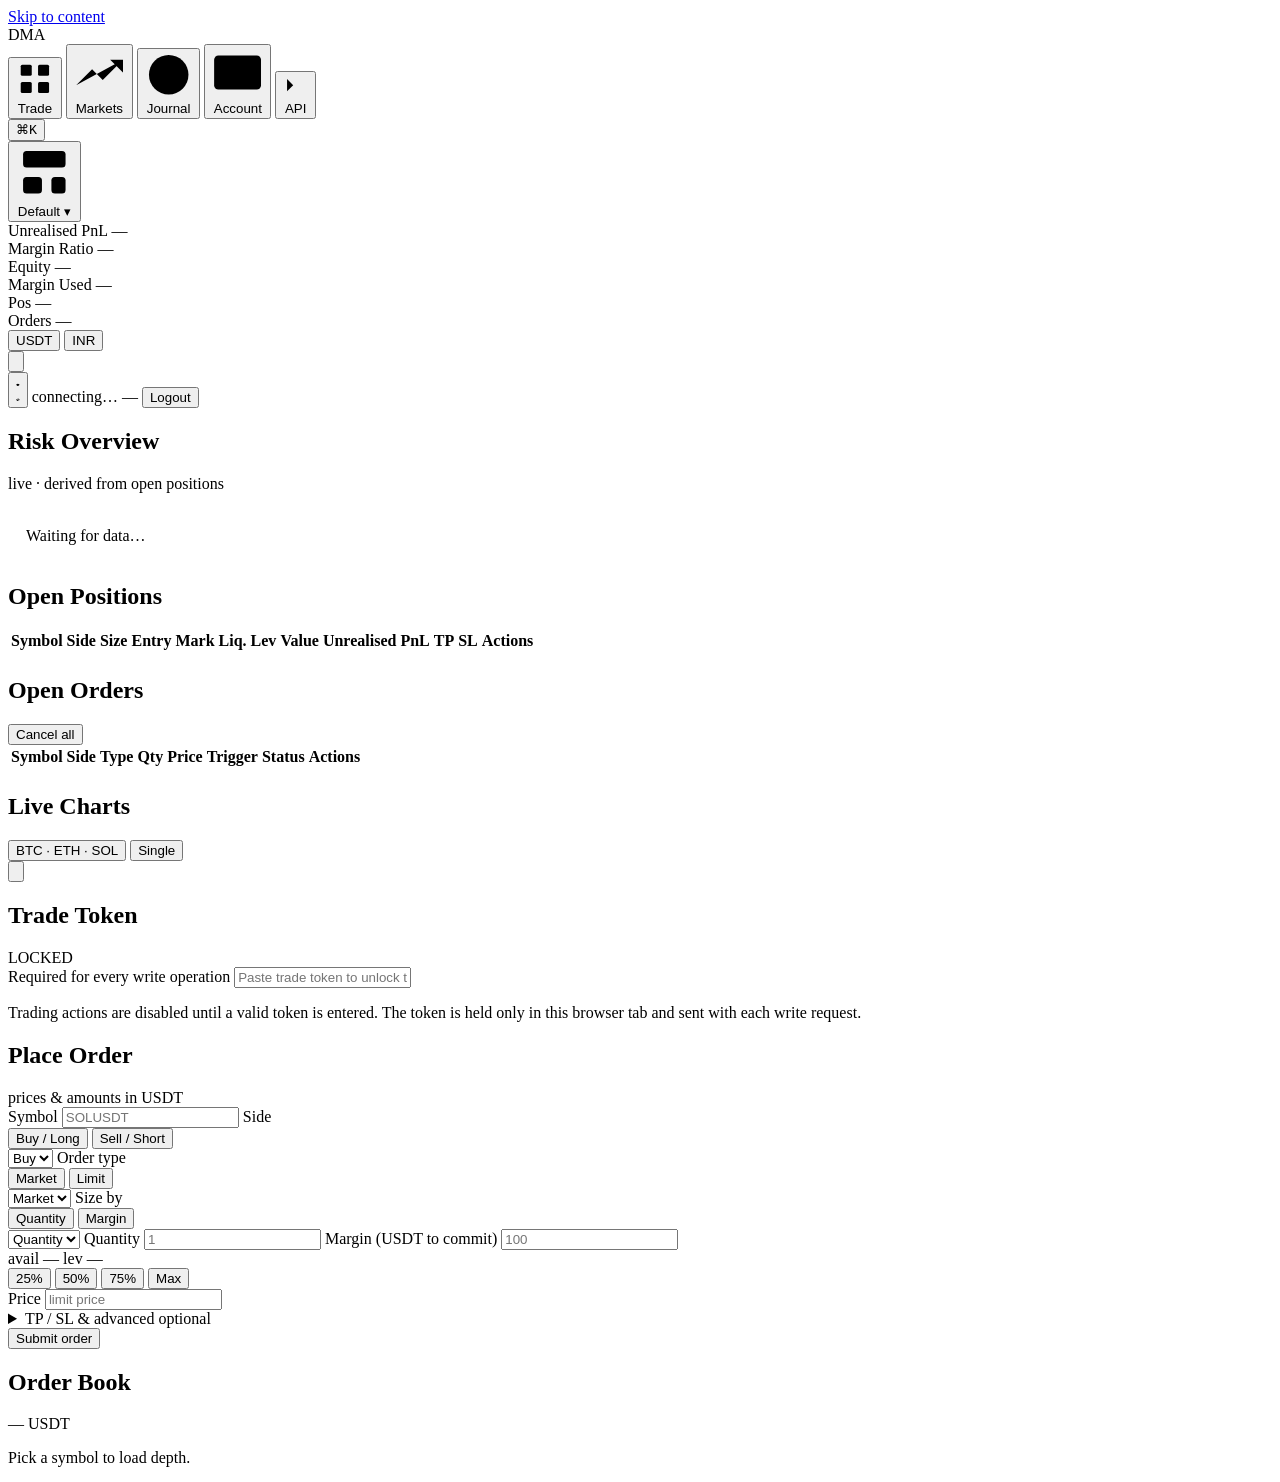
==== app/static/index.html @ 80385f32 "Upgraded UI/UX" ====
<!doctype html>
<html lang="en">
<head>
  <meta charset="utf-8" />
  <meta name="viewport" content="width=device-width, initial-scale=1" />
  <title>DMA Terminal — Dashboard</title>
  <link rel="icon" href="data:image/svg+xml,&lt;svg xmlns='http://www.w3.org/2000/svg' viewBox='0 0 100 100'&gt;&lt;text y='.9em' font-size='90'&gt;📈&lt;/text&gt;&lt;/svg&gt;" />
  <link rel="stylesheet" href="/static/styles.css" />
</head>
<body>
  <a href="#main" class="skip-link">Skip to content</a>

  <div class="shell">
    <!-- ================= LEFT NAV RAIL ================= -->
    <aside class="side" aria-label="Primary">
      <div class="side-brand" title="DMA Terminal">
        <span class="brand-dot"></span>
        <span class="side-brand-name">DMA</span>
      </div>
      <!-- The nav keeps its #tabs / .tab / data-tab contract: all switching,
           roving tabindex and ARIA logic in app.js is unchanged — only the
           presentation moved from a top bar to a vertical rail. -->
      <nav class="tabs" id="tabs" role="tablist" aria-label="Views" aria-orientation="vertical">
        <button class="tab active" data-tab="dashboard" role="tab" id="tab-dashboard" aria-controls="panel-dashboard" aria-selected="true" tabindex="0">
          <svg viewBox="0 0 24 24" aria-hidden="true"><rect x="3" y="3" width="7" height="7" rx="1"/><rect x="14" y="3" width="7" height="7" rx="1"/><rect x="14" y="14" width="7" height="7" rx="1"/><rect x="3" y="14" width="7" height="7" rx="1"/></svg>
          <span>Trade</span>
        </button>
        <button class="tab" data-tab="markets" role="tab" id="tab-markets" aria-controls="panel-markets" aria-selected="false" tabindex="-1">
          <svg viewBox="0 0 24 24" aria-hidden="true"><polyline points="23 6 13.5 15.5 8.5 10.5 1 18"/><polyline points="17 6 23 6 23 12"/></svg>
          <span>Markets</span>
        </button>
        <button class="tab" data-tab="history" role="tab" id="tab-history" aria-controls="panel-history" aria-selected="false" tabindex="-1">
          <svg viewBox="0 0 24 24" aria-hidden="true"><circle cx="12" cy="12" r="10"/><polyline points="12 6 12 12 16 14"/></svg>
          <span>Journal</span>
        </button>
        <button class="tab admin-only" data-tab="account" role="tab" id="tab-account" aria-controls="panel-account" aria-selected="false" tabindex="-1">
          <svg viewBox="0 0 24 24" aria-hidden="true"><rect x="1" y="4" width="22" height="16" rx="2"/><line x1="1" y1="10" x2="23" y2="10"/></svg>
          <span>Account</span>
        </button>
        <button class="tab" data-tab="tools" role="tab" id="tab-tools" aria-controls="panel-tools" aria-selected="false" tabindex="-1">
          <svg viewBox="0 0 24 24" aria-hidden="true"><polyline points="4 17 10 11 4 5"/><line x1="12" y1="19" x2="20" y2="19"/></svg>
          <span>API</span>
        </button>
      </nav>
      <div class="side-spacer"></div>
      <button class="side-kbd" id="cmdk-hint" type="button" title="Command palette (Ctrl/Cmd + K)" aria-label="Open command palette">
        <kbd>⌘K</kbd>
      </button>
    </aside>

    <!-- ================= CONTENT COLUMN ================= -->
    <div class="content">
      <!-- .sticky-top is a JS contract: syncHeaderHeight() measures it to
           position the sticky order rail. -->
      <div class="sticky-top">
        <header class="topbar">
          <!-- Workspace switcher: layouts are display-state only; switching
               never touches trading state or issues a write. -->
          <div class="ws-wrap">
            <button id="ws-btn" class="ws-btn" type="button" aria-haspopup="dialog" aria-expanded="false"
                    title="Workspaces — press W">
              <svg viewBox="0 0 24 24" aria-hidden="true"><rect x="3" y="3" width="18" height="7" rx="1.5"/><rect x="3" y="14" width="8" height="7" rx="1.5"/><rect x="15" y="14" width="6" height="7" rx="1.5"/></svg>
              <span id="ws-current">Default</span>
              <span class="ws-caret" aria-hidden="true">▾</span>
            </button>
            <div id="ws-panel" class="ws-panel" role="dialog" aria-label="Workspaces" hidden>
              <input id="ws-search" type="text" placeholder="Search workspaces…" autocomplete="off"
                     role="combobox" aria-expanded="true" aria-controls="ws-list" />
              <div id="ws-list" class="ws-list" role="listbox" aria-label="Workspaces"></div>
              <div class="ws-foot">
                <button id="ws-new" class="btn-ghost sm" type="button">＋ New</button>
                <button id="ws-dup" class="btn-ghost sm" type="button">Duplicate</button>
                <button id="ws-export" class="btn-ghost sm" type="button">Export</button>
                <button id="ws-import" class="btn-ghost sm" type="button">Import</button>
                <input id="ws-import-file" type="file" accept="application/json,.json" hidden />
              </div>
              <div class="ws-foot">
                <button id="ws-snap-save" class="btn-ghost sm" type="button" title="Keep a restore point before experimenting">Save snapshot</button>
                <button id="ws-snap-restore" class="btn-ghost sm" type="button">Restore</button>
                <button id="ws-reset" class="btn-ghost sm" type="button">Reset layout</button>
              </div>
            </div>
          </div>
          <span id="scope-chip" class="scope-chip" title="Settlement coin for the displayed account"></span>
          <div class="topbar-stats">
            <div class="stat stat-primary">
              <span class="stat-label">Unrealised PnL</span>
              <span class="stat-value priv" id="stat-pnl">—</span>
              <span class="stat-sub priv" id="stat-pnl-pct"></span>
            </div>
            <div class="stat-div" aria-hidden="true"></div>
            <div class="stat stat-primary">
              <span class="stat-label" title="Maintenance margin ÷ margin balance. Higher = closer to liquidation.">Margin Ratio</span>
              <span class="stat-value priv" id="stat-margin-ratio">—</span>
              <span class="meter" id="margin-meter" role="img" aria-label="Margin ratio"><span style="width:0%"></span></span>
            </div>
            <div class="stat-div" aria-hidden="true"></div>
            <div class="stat">
              <span class="stat-label">Equity</span>
              <span class="stat-value priv" id="stat-equity">—</span>
              <span class="stat-sub priv" id="stat-available"></span>
            </div>
            <div class="stat">
              <span class="stat-label">Margin Used</span>
              <span class="stat-value priv" id="stat-margin-used">—</span>
            </div>
            <div class="stat stat-chip">
              <span class="stat-label">Pos</span>
              <span class="stat-value priv" id="stat-positions">—</span>
            </div>
            <div class="stat stat-chip">
              <span class="stat-label">Orders</span>
              <span class="stat-value priv" id="stat-orders">—</span>
            </div>
          </div>
          <div class="topbar-right">
            <div class="ccy-toggle segment" id="ccy-toggle" role="group" aria-label="Display currency">
              <button type="button" data-ccy="USDT" class="seg-neutral active" aria-pressed="true">USDT</button>
              <button type="button" data-ccy="INR" class="seg-neutral" aria-pressed="false">INR</button>
            </div>
            <!-- Privacy toggle: masks account figures behind **** (display-only). -->
            <!-- Notification center: every toast is also kept here for the
                 session, so a missed 4.5s toast is never lost information. -->
            <div class="notif-wrap">
              <button id="notif-btn" class="icon-btn" type="button" aria-label="Notifications" title="Notifications">
                <svg viewBox="0 0 24 24" aria-hidden="true"><path d="M18 8A6 6 0 0 0 6 8c0 7-3 9-3 9h18s-3-2-3-9"/><path d="M13.73 21a2 2 0 0 1-3.46 0"/></svg>
              </button>
              <span id="notif-badge" class="notif-badge" hidden>0</span>
              <div id="notif-panel" class="notif-panel" role="dialog" aria-label="Notifications" hidden>
                <div class="notif-head"><span>Notifications</span><button id="notif-clear" class="btn-ghost sm" type="button">Clear</button></div>
                <div id="notif-list" class="notif-list"></div>
              </div>
            </div>
            <button id="privacy-toggle" class="icon-btn" type="button" aria-pressed="false"
                    title="Hide account figures" aria-label="Hide account figures">
              <svg class="icon-on" viewBox="0 0 24 24" aria-hidden="true"><path d="M1 12s4-7 11-7 11 7 11 7-4 7-11 7-11-7-11-7z"/><circle cx="12" cy="12" r="3"/></svg>
              <svg class="icon-off" viewBox="0 0 24 24" aria-hidden="true"><path d="M17.94 17.94A10.07 10.07 0 0 1 12 20c-7 0-11-8-11-8a18.45 18.45 0 0 1 5.06-5.94M9.9 4.24A9.12 9.12 0 0 1 12 4c7 0 11 8 11 8a18.5 18.5 0 0 1-2.16 3.19m-6.72-1.07a3 3 0 1 1-4.24-4.24"/><line x1="1" y1="1" x2="23" y2="23"/></svg>
            </button>
            <span id="conn-status" class="conn conn-off" role="status" aria-live="polite">connecting…</span>
            <span class="user-badge"><span id="user-name">—</span> <span id="user-role" class="role-pill"></span></span>
            <button id="logout-btn" class="btn-ghost">Logout</button>
          </div>
        </header>
      </div>

      <main id="main" aria-label="Trading terminal" tabindex="-1">
        <!-- ============ DASHBOARD / TRADE ============ -->
        <div class="pane" data-pane="dashboard" id="panel-dashboard" role="tabpanel" aria-labelledby="tab-dashboard">
          <div class="workspace">
            <div class="workspace-main">
              <!-- Risk overview: derived client-side from the same dashboard
                   snapshot the tables render — no extra requests. -->
              <section class="panel" data-wpanel="risk" id="risk-panel">
                <div class="panel-head">
                  <h2>Risk Overview</h2>
                  <span class="muted" id="risk-note">live · derived from open positions</span>
                </div>
                <div id="risk-body" class="risk-body"><p class="muted center" style="padding:18px">Waiting for data…</p></div>
              </section>

              <section class="panel" data-wpanel="positions">
                <div class="panel-head">
                  <h2>Open Positions</h2>
                  <span class="muted" id="positions-updated" role="status" aria-live="polite"></span>
                </div>
                <div class="table-wrap">
                  <table id="positions-table" class="sortable">
                    <thead>
                      <tr>
                        <th data-sortkey="symbol" data-type="str">Symbol</th>
                        <th data-sortkey="side" data-type="str">Side</th>
                        <th data-sortkey="size" data-type="num">Size</th>
                        <th data-sortkey="avgPrice" data-type="num" title="Average entry price · break-even (incl. fees) below">Entry</th>
                        <th data-sortkey="markPrice" data-type="num" title="Current mark price">Mark</th>
                        <th data-sortkey="liqPrice" data-type="num" title="Liquidation price · proximity gauge + % distance from mark below">Liq.</th>
                        <th data-sortkey="leverage" data-type="num">Lev</th>
                        <th data-sortkey="positionValue" data-type="num" title="Position notional value">Value</th>
                        <th data-sortkey="unrealisedPnl" data-type="num" title="Unrealised PnL · ROE % (PnL ÷ initial margin) below">Unrealised PnL</th>
                        <th data-sortkey="takeProfit" data-type="num" title="Take Profit · projected net PnL below">TP</th>
                        <th data-sortkey="stopLoss" data-type="num" title="Stop Loss · projected net PnL below">SL</th>
                        <th class="admin-only">Actions</th>
                      </tr>
                    </thead>
                    <tbody id="positions-body">
                      <tr><td colspan="12"><span class="skel"></span></td></tr>
                    </tbody>
                  </table>
                </div>
              </section>

              <section class="panel" data-wpanel="orders">
                <div class="panel-head">
                  <h2>Open Orders</h2>
                  <button id="cancel-all-btn" class="btn-danger admin-only">Cancel all</button>
                </div>
                <div class="table-wrap">
                  <table id="orders-table" class="sortable">
                    <thead>
                      <tr>
                        <th data-sortkey="symbol" data-type="str">Symbol</th>
                        <th data-sortkey="side" data-type="str">Side</th>
                        <th data-sortkey="orderType" data-type="str">Type</th>
                        <th data-sortkey="qty" data-type="num">Qty</th>
                        <th data-sortkey="price" data-type="num">Price</th>
                        <th data-sortkey="triggerPrice" data-type="num">Trigger</th>
                        <th data-sortkey="orderStatus" data-type="str">Status</th>
                        <th class="admin-only">Actions</th>
                      </tr>
                    </thead>
                    <tbody id="orders-body">
                      <tr><td colspan="8"><span class="skel"></span></td></tr>
                    </tbody>
                  </table>
                </div>
              </section>

              <!-- Live candlestick charts (read-only public market data). -->
              <section class="panel" id="charts-panel" data-wpanel="charts">
                <div class="panel-head">
                  <h2>Live Charts</h2>
                  <div class="chart-controls">
                    <div class="segment chart-seg" id="chart-view" role="group" aria-label="Chart view">
                      <button type="button" class="seg-neutral active" data-view="grid" aria-pressed="true">BTC · ETH · SOL</button>
                      <button type="button" class="seg-neutral" data-view="single" aria-pressed="false">Single</button>
                    </div>
                    <div class="segment chart-seg" id="chart-sym" role="group" aria-label="Chart symbol" hidden></div>
                    <!-- Interval buttons rendered by wireCharts() from CHART_INTERVALS. -->
                    <div class="segment chart-seg" id="chart-iv" role="group" aria-label="Candle interval"></div>
                    <button type="button" id="chart-expand" class="icon-btn" title="Expand charts (Esc to exit)" aria-label="Expand charts" aria-pressed="false">
                      <svg viewBox="0 0 24 24" aria-hidden="true"><polyline points="15 3 21 3 21 9"/><polyline points="9 21 3 21 3 15"/><line x1="21" y1="3" x2="14" y2="10"/><line x1="3" y1="21" x2="10" y2="14"/></svg>
                    </button>
                  </div>
                </div>
                <div id="charts-grid" class="charts-grid"></div>
                <div id="charts-single" class="charts-single" hidden></div>
              </section>

              <!-- Shown only when EVERY main panel is collapsed in the active
                   workspace — the layout is empty, not broken. -->
              <div id="ws-empty" class="ws-empty" hidden>
                <div class="ws-empty-glyph" aria-hidden="true">◫</div>
                <p>All panels are collapsed in this workspace.</p>
                <div class="ws-empty-actions">
                  <button id="ws-empty-reset" class="btn-ghost sm" type="button">Restore defaults</button>
                  <button id="ws-empty-open" class="btn-ghost sm" type="button">Workspaces</button>
                </div>
              </div>
            </div>

            <!-- Docked order rail (admin only). -->
            <aside class="workspace-rail admin-only" aria-label="Order entry">
              <section class="panel token-panel" data-wpanel="token">
                <div class="panel-head">
                  <h2>Trade Token</h2>
                  <span id="token-status" class="token-status locked" role="status" aria-live="polite">LOCKED</span>
                </div>
                <div class="form-grid">
                  <label>Required for every write operation
                    <input id="trade-token" type="password" placeholder="Paste trade token to unlock trading" autocomplete="off" aria-describedby="token-status" />
                  </label>
                  <p class="muted token-help">Trading actions are disabled until a valid token is entered. The token is held only in this browser tab and sent with each write request.</p>
                </div>
              </section>

              <section class="panel ticket-panel">
                <div class="panel-head"><h2>Place Order</h2><span class="muted ticket-unit">prices &amp; amounts in USDT</span></div>
                <form id="order-form" class="form-grid">
                  <label>Symbol
                    <input name="symbol" placeholder="SOLUSDT" required autocomplete="off"
                           title="Press / anywhere to jump here" />
                  </label>
                  <div class="spec-strip" id="order-spec" hidden></div>
                  <label class="ticket-side">Side
                    <div class="segment seg-lg" id="seg-side" role="group" aria-label="Order side">
                      <button type="button" data-val="Buy" class="seg-buy" aria-pressed="true">Buy / Long</button>
                      <button type="button" data-val="Sell" class="seg-sell" aria-pressed="false">Sell / Short</button>
                    </div>
                    <select name="side" class="sr-only" tabindex="-1">
                      <option value="Buy">Buy</option>
                      <option value="Sell">Sell</option>
                    </select>
                  </label>
                  <label>Order type
                    <div class="segment" id="seg-type" role="group" aria-label="Order type">
                      <button type="button" data-val="Market" class="seg-neutral" aria-pressed="true">Market</button>
                      <button type="button" data-val="Limit" class="seg-neutral" aria-pressed="false">Limit</button>
                    </div>
                    <select name="orderType" id="order-type" class="sr-only" tabindex="-1">
                      <option value="Market">Market</option>
                      <option value="Limit">Limit</option>
                    </select>
                  </label>
                  <!-- Sizing: base-coin Quantity or USDT Margin (client-side helper;
                       the payload is ALWAYS the base-coin qty). -->
                  <label>Size by
                    <div class="segment" id="seg-sizemode" role="group" aria-label="Size order by quantity or margin">
                      <button type="button" data-val="qty" class="seg-neutral" aria-pressed="true">Quantity</button>
                      <button type="button" data-val="margin" class="seg-neutral" aria-pressed="false">Margin</button>
                    </div>
                    <select name="sizeMode" id="size-mode" class="sr-only" tabindex="-1">
                      <option value="qty">Quantity</option>
                      <option value="margin">Margin</option>
                    </select>
                  </label>
                  <label class="sizeby-qty">Quantity
                    <input name="qty" placeholder="1" inputmode="decimal" autocomplete="off" />
                  </label>
                  <label class="sizeby-margin">Margin <span class="muted">(USDT to commit)</span>
                    <input name="margin" placeholder="100" inputmode="decimal" autocomplete="off" />
                  </label>
                  <div class="sizing">
                    <div class="sizing-row">
                      <span class="sizing-avail priv" id="sizing-avail">avail —</span>
                      <span class="sizing-lev-display priv" id="sizing-lev-display"
                            title="Your account leverage for this symbol, fetched from the exchange">lev —</span>
                    </div>
                    <div class="sizing-btns" id="sizing-btns" role="group" aria-label="Size as percent of available balance">
                      <button type="button" data-pct="25">25%</button>
                      <button type="button" data-pct="50">50%</button>
                      <button type="button" data-pct="75">75%</button>
                      <button type="button" data-pct="100">Max</button>
                    </div>
                  </div>
                  <div class="notional-hint" id="order-notional" role="status" aria-live="polite"></div>
                  <label class="limit-only">Price
                    <input name="price" placeholder="limit price" inputmode="decimal" autocomplete="off" />
                  </label>
                  <!-- Advanced options behind a disclosure; the inputs stay ordinary
                       members of #order-form (all handlers/payloads unchanged). -->
                  <details class="ticket-adv">
                    <summary>TP / SL &amp; advanced <span class="muted">optional</span></summary>
                    <div class="adv-body">
                      <label class="limit-only">Time in force
                        <select name="timeInForce">
                          <option value="GTC">GTC — good till cancelled</option>
                          <option value="PostOnly">Post-Only — maker only, never takes</option>
                          <option value="IOC">IOC — immediate or cancel</option>
                          <option value="FOK">FOK — fill or kill</option>
                        </select>
                      </label>
                      <label>Take Profit <span class="muted">(optional)</span>
                        <input name="takeProfit" placeholder="TP trigger price" inputmode="decimal" autocomplete="off" />
                      </label>
                      <label>Stop Loss <span class="muted">(optional)</span>
                        <input name="stopLoss" placeholder="SL trigger price" inputmode="decimal" autocomplete="off" />
                      </label>
                      <label class="checkbox">
                        <input type="checkbox" name="reduceOnly" /> Reduce only
                      </label>
                    </div>
                  </details>
                  <div id="order-pnl-preview" class="pnl-preview"></div>
                  <button type="submit" class="btn-primary btn-submit">Submit order</button>
                </form>
                <div id="order-result" class="result-msg" role="status" aria-live="polite"></div>
              </section>

              <section class="panel book-panel" data-wpanel="book">
                <div class="panel-head">
                  <h2>Order Book</h2>
                  <span class="panel-head-meta">
                    <span class="muted" id="book-symbol">—</span>
                    <span class="muted book-unit" id="book-unit">USDT</span>
                  </span>
                </div>
                <div id="book-widget" class="book-widget"><p class="muted book-empty">Pick a symbol to load depth.</p></div>
              </section>
            </aside>
          </div>
        </div>

        <!-- ============ MARKETS ============ -->
        <div class="pane" data-pane="markets" id="panel-markets" role="tabpanel" aria-labelledby="tab-markets" hidden>
          <section class="panel">
            <div class="panel-head">
              <h2>Markets</h2>
              <div class="panel-head-actions">
                <input id="markets-filter" placeholder="Filter symbol…" aria-label="Filter markets by symbol" />
                <button id="markets-refresh" class="btn-ghost sm">Refresh</button>
              </div>
            </div>
            <div id="markets-body" class="explorer-result"><p class="loading-msg muted">Loading markets…</p></div>
          </section>
        </div>

        <!-- ============ HISTORY / JOURNAL ============ -->
        <div class="pane" data-pane="history" id="panel-history" role="tabpanel" aria-labelledby="tab-history" hidden>
          <section class="panel">
            <div class="panel-head">
              <h2>Trading Journal — Closed PnL</h2>
              <div class="panel-head-actions">
                <select id="history-range" aria-label="History time range">
                  <option value="1">Last day</option>
                  <option value="7">Last week</option>
                  <option value="30" selected>Last month</option>
                  <option value="all">Overall</option>
                  <option value="custom">Custom…</option>
                </select>
                <input type="date" id="history-from" aria-label="From date" hidden />
                <input type="date" id="history-to" aria-label="To date" hidden />
                <input id="history-filter" placeholder="Filter symbol…" aria-label="Filter history by symbol" />
                <button id="history-refresh" class="btn-ghost sm">Refresh</button>
              </div>
            </div>
            <div id="history-summary" class="explorer-summary" hidden></div>
            <div id="history-analytics" class="analytics" hidden></div>
            <div id="history-closed" class="explorer-result"><p class="muted" style="padding:14px">Open this tab to load history…</p></div>
          </section>
          <section class="panel">
            <div class="panel-head"><h2>Recent Trades</h2></div>
            <div id="history-exec" class="explorer-result"><p class="muted" style="padding:14px">—</p></div>
          </section>
        </div>

        <!-- ============ ACCOUNT (admin) ============ -->
        <div class="pane admin-only" data-pane="account" id="panel-account" role="tabpanel" aria-labelledby="tab-account" hidden>
          <section class="panel">
            <div class="panel-head">
              <h2>Account &amp; Risk</h2>
              <button id="account-refresh" class="btn-ghost sm">Refresh</button>
            </div>
            <div id="account-overview" class="explorer-result"><p class="muted" style="padding:14px">Open this tab to load account details…</p></div>
          </section>

          <div class="trade-grid">
            <section class="panel">
              <div class="panel-head"><h2>Set Leverage</h2></div>
              <form id="leverage-form" class="form-grid">
                <label>Symbol
                  <input name="symbol" placeholder="SOLUSDT" required autocomplete="off" />
                </label>
                <label>Buy leverage
                  <input name="buyLeverage" placeholder="10" required inputmode="decimal" autocomplete="off" />
                </label>
                <label>Sell leverage
                  <input name="sellLeverage" placeholder="10" required inputmode="decimal" autocomplete="off" />
                </label>
                <button type="submit" class="btn-primary">Apply leverage</button>
              </form>
              <div id="leverage-result" class="result-msg" role="status" aria-live="polite"></div>
            </section>

            <section class="panel">
              <div class="panel-head"><h2>Set Margin Mode</h2></div>
              <form id="margin-form" class="form-grid">
                <label>Margin mode
                  <select name="setMarginMode">
                    <option value="REGULAR_MARGIN">REGULAR_MARGIN</option>
                    <option value="ISOLATED_MARGIN">ISOLATED_MARGIN</option>
                    <option value="PORTFOLIO_MARGIN">PORTFOLIO_MARGIN</option>
                  </select>
                </label>
                <button type="submit" class="btn-primary">Apply margin mode</button>
              </form>
              <div id="margin-result" class="result-msg" role="status" aria-live="polite"></div>
            </section>

            <section class="panel">
              <div class="panel-head"><h2>Transfer Funds</h2></div>
              <form id="transfer-form" class="form-grid">
                <label>Direction
                  <select name="direction">
                    <option value="OUT">OUT (to spot/wallet)</option>
                    <option value="IN">IN (to futures)</option>
                  </select>
                </label>
                <label>Amount
                  <input name="amount" type="number" step="any" inputmode="decimal" placeholder="40000" required />
                </label>
                <label>Quote asset
                  <select name="quote_asset">
                    <option value="INR">INR</option>
                    <option value="USDT">USDT</option>
                  </select>
                </label>
                <button type="submit" class="btn-danger">Transfer funds</button>
              </form>
              <div id="transfer-result" class="result-msg" role="status" aria-live="polite"></div>
            </section>
          </div>
        </div>

        <!-- ============ API (read-only Explorer) ============ -->
        <div class="pane" data-pane="tools" id="panel-tools" role="tabpanel" aria-labelledby="tab-tools" hidden>
          <section class="panel explorer-panel">
            <div class="panel-head">
              <h2>API Explorer</h2>
              <span class="muted">read-only queries · developer tooling</span>
            </div>
            <div class="explorer-controls">
              <input id="explorer-symbol" placeholder="Symbol (e.g. SOLUSDT) — used where applicable" aria-label="Explorer symbol" />
              <div id="explorer-buttons" class="explorer-buttons"></div>
            </div>
            <div id="explorer-result" class="explorer-result"><p class="muted" style="padding:14px">Pick a query above…</p></div>
          </section>
        </div>
      </main>
    </div>
  </div>

  <div class="toasts-wrap">
    <div id="toasts-alert" class="toasts" role="alert" aria-live="assertive"></div>
    <div id="toasts" class="toasts" role="status" aria-live="polite"></div>
  </div>

  <!-- Typed-confirm modal for write operations -->
  <div id="confirm-overlay" class="modal-overlay" hidden>
    <div class="modal" role="dialog" aria-modal="true" aria-labelledby="confirm-title">
      <h3 id="confirm-title">Confirm action</h3>
      <div id="confirm-message" class="confirm-message"></div>
      <div id="confirm-choices" class="confirm-choices" hidden></div>
      <p class="muted">Type <strong>confirm</strong> below to proceed:</p>
      <input id="confirm-input" type="text" autocomplete="off" placeholder="confirm" />
      <div class="modal-actions">
        <button id="confirm-cancel" class="btn-ghost" type="button">Cancel</button>
        <button id="confirm-proceed" class="btn-danger" type="button" disabled>Proceed</button>
      </div>
    </div>
  </div>

  <!-- TP/SL modal for an existing position -->
  <div id="tpsl-overlay" class="modal-overlay" hidden>
    <div class="modal" role="dialog" aria-modal="true" aria-labelledby="tpsl-title">
      <h3 id="tpsl-title">Set TP / SL</h3>
      <p id="tpsl-context" class="muted"></p>
      <!-- One-click presets (BE / ±%): they only PRE-FILL the inputs below —
           nothing is sent until Apply + trade token, exactly as before. -->
      <div id="tpsl-presets" class="tpsl-presets"></div>
      <label>Take Profit price
        <input id="tpsl-tp" type="text" inputmode="decimal" autocomplete="off"
               placeholder="blank = leave unchanged · 0 = cancel" />
      </label>
      <label>Stop Loss price
        <input id="tpsl-sl" type="text" inputmode="decimal" autocomplete="off"
               placeholder="blank = leave unchanged · 0 = cancel" />
      </label>
      <label>Trigger by
        <select id="tpsl-trigger">
          <option value="LastPrice">LastPrice</option>
          <option value="MarkPrice">MarkPrice</option>
          <option value="IndexPrice">IndexPrice</option>
        </select>
      </label>
      <div id="tpsl-preview" class="pnl-preview"></div>
      <div id="tpsl-result" class="result-msg" role="status" aria-live="polite"></div>
      <div class="modal-actions">
        <button id="tpsl-cancel" class="btn-ghost" type="button">Cancel</button>
        <button id="tpsl-apply" class="btn-primary" type="button">Apply TP/SL</button>
      </div>
    </div>
  </div>

  <!-- Keyboard shortcuts reference -->
  <div id="keys-overlay" class="modal-overlay" hidden>
    <div class="modal keys-modal" role="dialog" aria-modal="true" aria-labelledby="keys-title">
      <h3 id="keys-title">Keyboard shortcuts</h3>
      <div class="keys-grid">
        <kbd>/</kbd><span>Focus the order ticket</span>
        <kbd>B</kbd><span>Ticket → Buy / Long side</span>
        <kbd>S</kbd><span>Ticket → Sell / Short side</span>
        <kbd>⌘K</kbd><span>Command palette</span>
        <kbd>W</kbd><span>Workspace switcher (digits 1–9 select inside)</span>
        <kbd>↑ ↓</kbd><span>Navigate rows, tabs &amp; panels</span>
        <kbd>Enter</kbd><span>Expand row · activate</span>
        <kbd>Esc</kbd><span>Close dialogs · exit fullscreen</span>
        <kbd>?</kbd><span>This reference</span>
      </div>
      <p class="muted keys-note">No shortcut ever places, modifies or cancels an order.</p>
      <div class="modal-actions"><button id="keys-close" class="btn-ghost" type="button">Close</button></div>
    </div>
  </div>

  <!-- Command palette (navigation/display actions ONLY — never a write) -->
  <div id="cmdk-overlay" class="modal-overlay cmdk-overlay" hidden>
    <div class="cmdk" role="dialog" aria-modal="true" aria-label="Command palette">
      <input id="cmdk-input" type="text" placeholder="Type a command… (Esc to close)"
             autocomplete="off" role="combobox" aria-expanded="true" aria-controls="cmdk-list" />
      <div id="cmdk-list" class="cmdk-list" role="listbox" aria-label="Commands"></div>
    </div>
  </div>

  <script src="/static/app.js"></script>
</body>
</html>
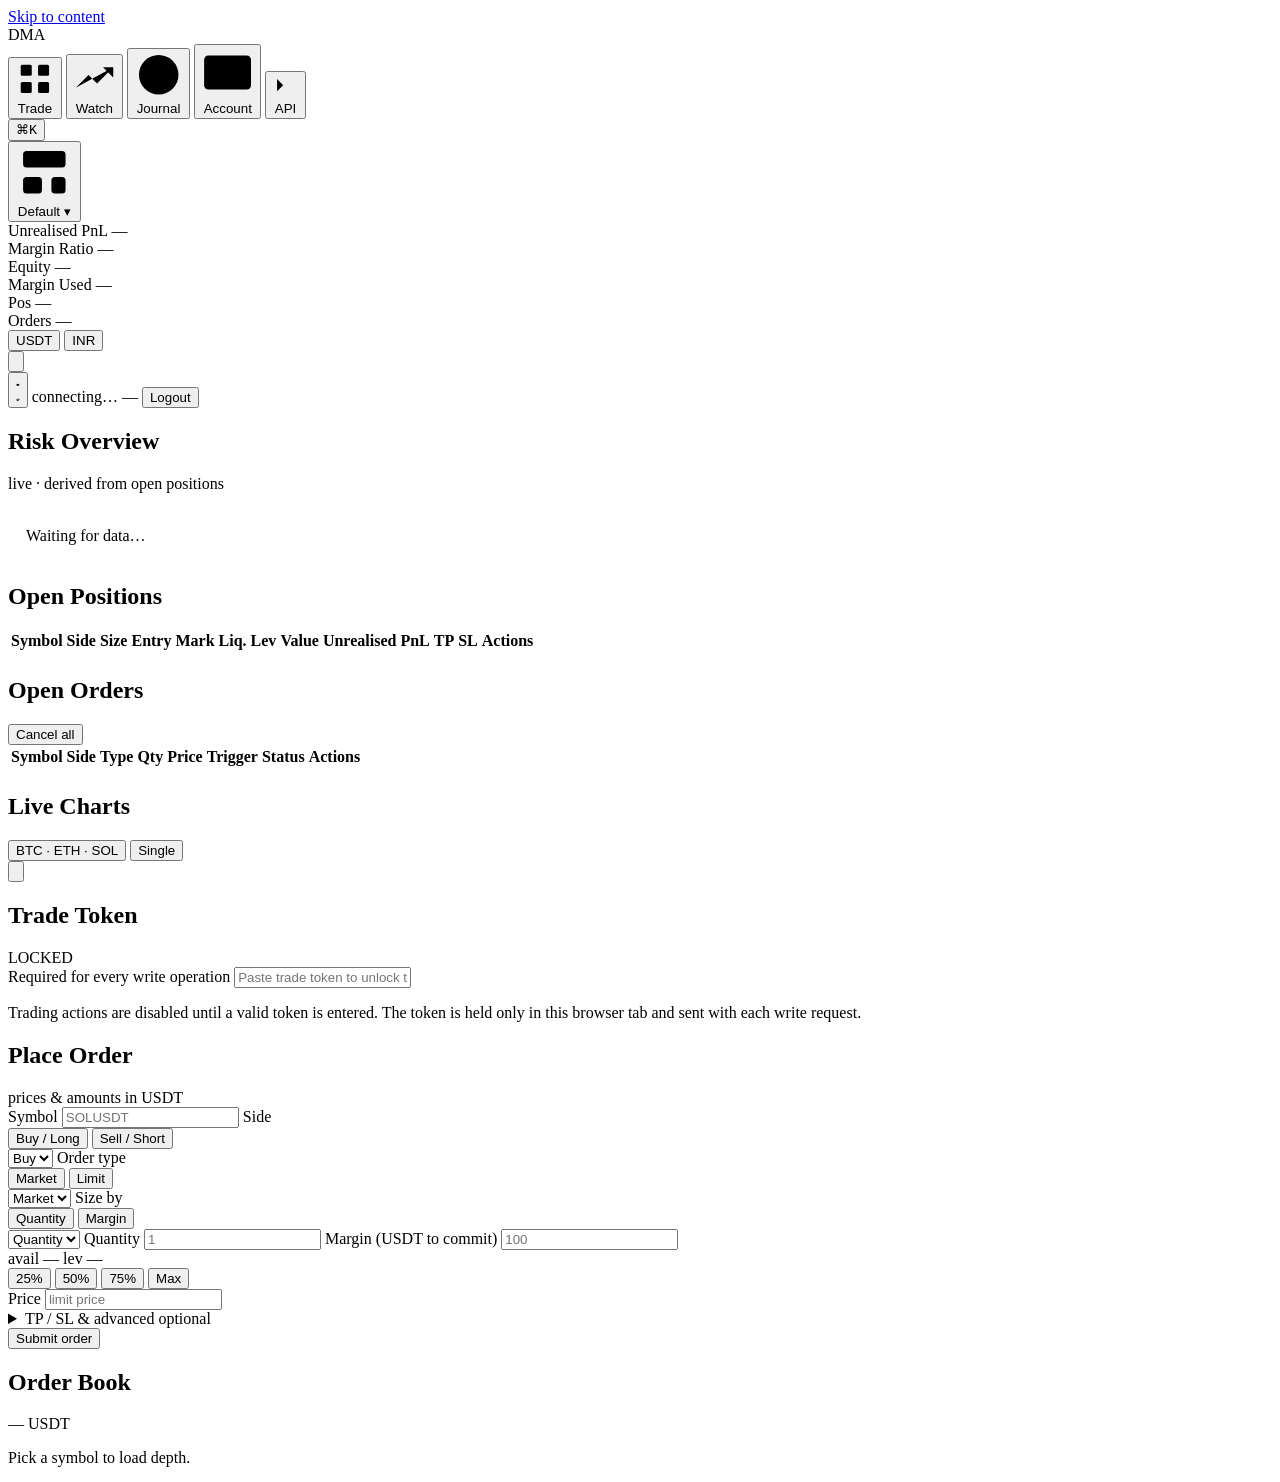
==== commit 12c2933a: "updated-2" ====
--- a/app/static/index.html
+++ b/app/static/index.html
@@ -27,7 +27,7 @@
         </button>
         <button class="tab" data-tab="markets" role="tab" id="tab-markets" aria-controls="panel-markets" aria-selected="false" tabindex="-1">
           <svg viewBox="0 0 24 24" aria-hidden="true"><polyline points="23 6 13.5 15.5 8.5 10.5 1 18"/><polyline points="17 6 23 6 23 12"/></svg>
-          <span>Markets</span>
+          <span>Watch</span>
         </button>
         <button class="tab" data-tab="history" role="tab" id="tab-history" aria-controls="panel-history" aria-selected="false" tabindex="-1">
           <svg viewBox="0 0 24 24" aria-hidden="true"><circle cx="12" cy="12" r="10"/><polyline points="12 6 12 12 16 14"/></svg>
@@ -369,17 +369,60 @@
           </div>
         </div>
 
-        <!-- ============ MARKETS ============ -->
+        <!-- ============ WATCHLIST / MARKET MONITOR ============ -->
         <div class="pane" data-pane="markets" id="panel-markets" role="tabpanel" aria-labelledby="tab-markets" hidden>
-          <section class="panel">
-            <div class="panel-head">
-              <h2>Markets</h2>
-              <div class="panel-head-actions">
-                <input id="markets-filter" placeholder="Filter symbol…" aria-label="Filter markets by symbol" />
-                <button id="markets-refresh" class="btn-ghost sm">Refresh</button>
+          <section class="panel wl-panel">
+            <!-- Watchlist tab strip: one chip per list + a New button. -->
+            <div class="wl-lists" id="wl-lists" role="tablist" aria-label="Watchlists"></div>
+
+            <!-- Toolbar: search-to-add · sort · quick filters · refresh state. -->
+            <div class="wl-toolbar">
+              <div class="wl-search-wrap">
+                <input id="wl-search" type="text" autocomplete="off" spellcheck="false"
+                       placeholder="Search symbol to add…  (press A)" aria-label="Search symbols to add"
+                       role="combobox" aria-expanded="false" aria-controls="wl-search-results" />
+                <div id="wl-search-results" class="wl-search-results" role="listbox" aria-label="Search results" hidden></div>
               </div>
-            </div>
-            <div id="markets-body" class="explorer-result"><p class="loading-msg muted">Loading markets…</p></div>
+              <div class="wl-toolbar-right">
+                <div class="segment wl-filter-seg" id="wl-filters" role="group" aria-label="Quick filters">
+                  <button type="button" class="seg-neutral active" data-filter="all" aria-pressed="true">All</button>
+                  <button type="button" class="seg-neutral" data-filter="fav" aria-pressed="false" title="Only favorites">★</button>
+                  <button type="button" class="seg-neutral" data-filter="gainers" aria-pressed="false">Gainers</button>
+                  <button type="button" class="seg-neutral" data-filter="losers" aria-pressed="false">Losers</button>
+                  <button type="button" class="seg-neutral" data-filter="movers" aria-pressed="false" title="|24h| ≥ 5%">Movers</button>
+                </div>
+                <select id="wl-sort" class="wl-sort" aria-label="Sort watchlist">
+                  <option value="custom">Custom order</option>
+                  <option value="symbol">Symbol A–Z</option>
+                  <option value="price">Price</option>
+                  <option value="pct">24h %</option>
+                  <option value="vol">24h Volume</option>
+                  <option value="funding">Funding</option>
+                  <option value="oi">Open Interest</option>
+                </select>
+                <button id="wl-sort-dir" class="icon-btn" type="button" title="Toggle ascending / descending" aria-label="Toggle sort direction">▾</button>
+                <span id="wl-synced" class="wl-synced muted" role="status" aria-live="polite"></span>
+              </div>
+            </div>
+
+            <!-- Column header (grid, aligned with rows) -->
+            <div class="wl-head" id="wl-head" role="row">
+              <span class="wl-c-fav"></span>
+              <span class="wl-c-sym">Symbol</span>
+              <span class="wl-c-spark">Trend</span>
+              <span class="wl-c-num">Last</span>
+              <span class="wl-c-num">24h %</span>
+              <span class="wl-c-num wl-opt">Mark</span>
+              <span class="wl-c-num wl-opt">Index</span>
+              <span class="wl-c-num wl-opt">Funding</span>
+              <span class="wl-c-num wl-opt">Spread</span>
+              <span class="wl-c-num wl-opt">24h Vol</span>
+              <span class="wl-c-num wl-opt">Open Int</span>
+              <span class="wl-c-act"></span>
+            </div>
+
+            <div id="wl-rows" class="wl-rows" role="list" aria-label="Watchlist symbols"></div>
+            <div id="wl-empty" class="wl-empty" hidden></div>
           </section>
         </div>
 
@@ -550,6 +593,38 @@
     </div>
   </div>
 
+  <!-- Watchlist symbol context menu (keyboard-accessible; opened by right-click
+       or the ⋯ row button / ContextMenu key). Actions are navigation/display or
+       list edits only — never a trade. -->
+  <div id="wl-ctx" class="wl-ctx" role="menu" aria-label="Symbol actions" hidden></div>
+
+  <!-- Price-alert composer. Alerts are client-side only and notify via the
+       notification center; they NEVER place or modify an order. -->
+  <div id="alert-overlay" class="modal-overlay" hidden>
+    <div class="modal" role="dialog" aria-modal="true" aria-labelledby="alert-title">
+      <h3 id="alert-title">Price alert</h3>
+      <p id="alert-context" class="muted"></p>
+      <label>Condition
+        <select id="alert-kind">
+          <option value="above">Price rises above</option>
+          <option value="below">Price falls below</option>
+          <option value="pct_up">24h change rises above (%)</option>
+          <option value="pct_down">24h change falls below (%)</option>
+          <option value="funding_abs">|Funding rate| exceeds (%)</option>
+        </select>
+      </label>
+      <label>Value
+        <input id="alert-value" type="text" inputmode="decimal" autocomplete="off" placeholder="e.g. 100000" />
+      </label>
+      <div id="alert-existing" class="alert-existing"></div>
+      <div id="alert-result" class="result-msg" role="status" aria-live="polite"></div>
+      <div class="modal-actions">
+        <button id="alert-cancel" class="btn-ghost" type="button">Close</button>
+        <button id="alert-add" class="btn-primary" type="button">Add alert</button>
+      </div>
+    </div>
+  </div>
+
   <!-- Keyboard shortcuts reference -->
   <div id="keys-overlay" class="modal-overlay" hidden>
     <div class="modal keys-modal" role="dialog" aria-modal="true" aria-labelledby="keys-title">
@@ -560,6 +635,7 @@
         <kbd>S</kbd><span>Ticket → Sell / Short side</span>
         <kbd>⌘K</kbd><span>Command palette</span>
         <kbd>W</kbd><span>Workspace switcher (digits 1–9 select inside)</span>
+        <kbd>A</kbd><span>Add symbol (on the Watch tab)</span>
         <kbd>↑ ↓</kbd><span>Navigate rows, tabs &amp; panels</span>
         <kbd>Enter</kbd><span>Expand row · activate</span>
         <kbd>Esc</kbd><span>Close dialogs · exit fullscreen</span>
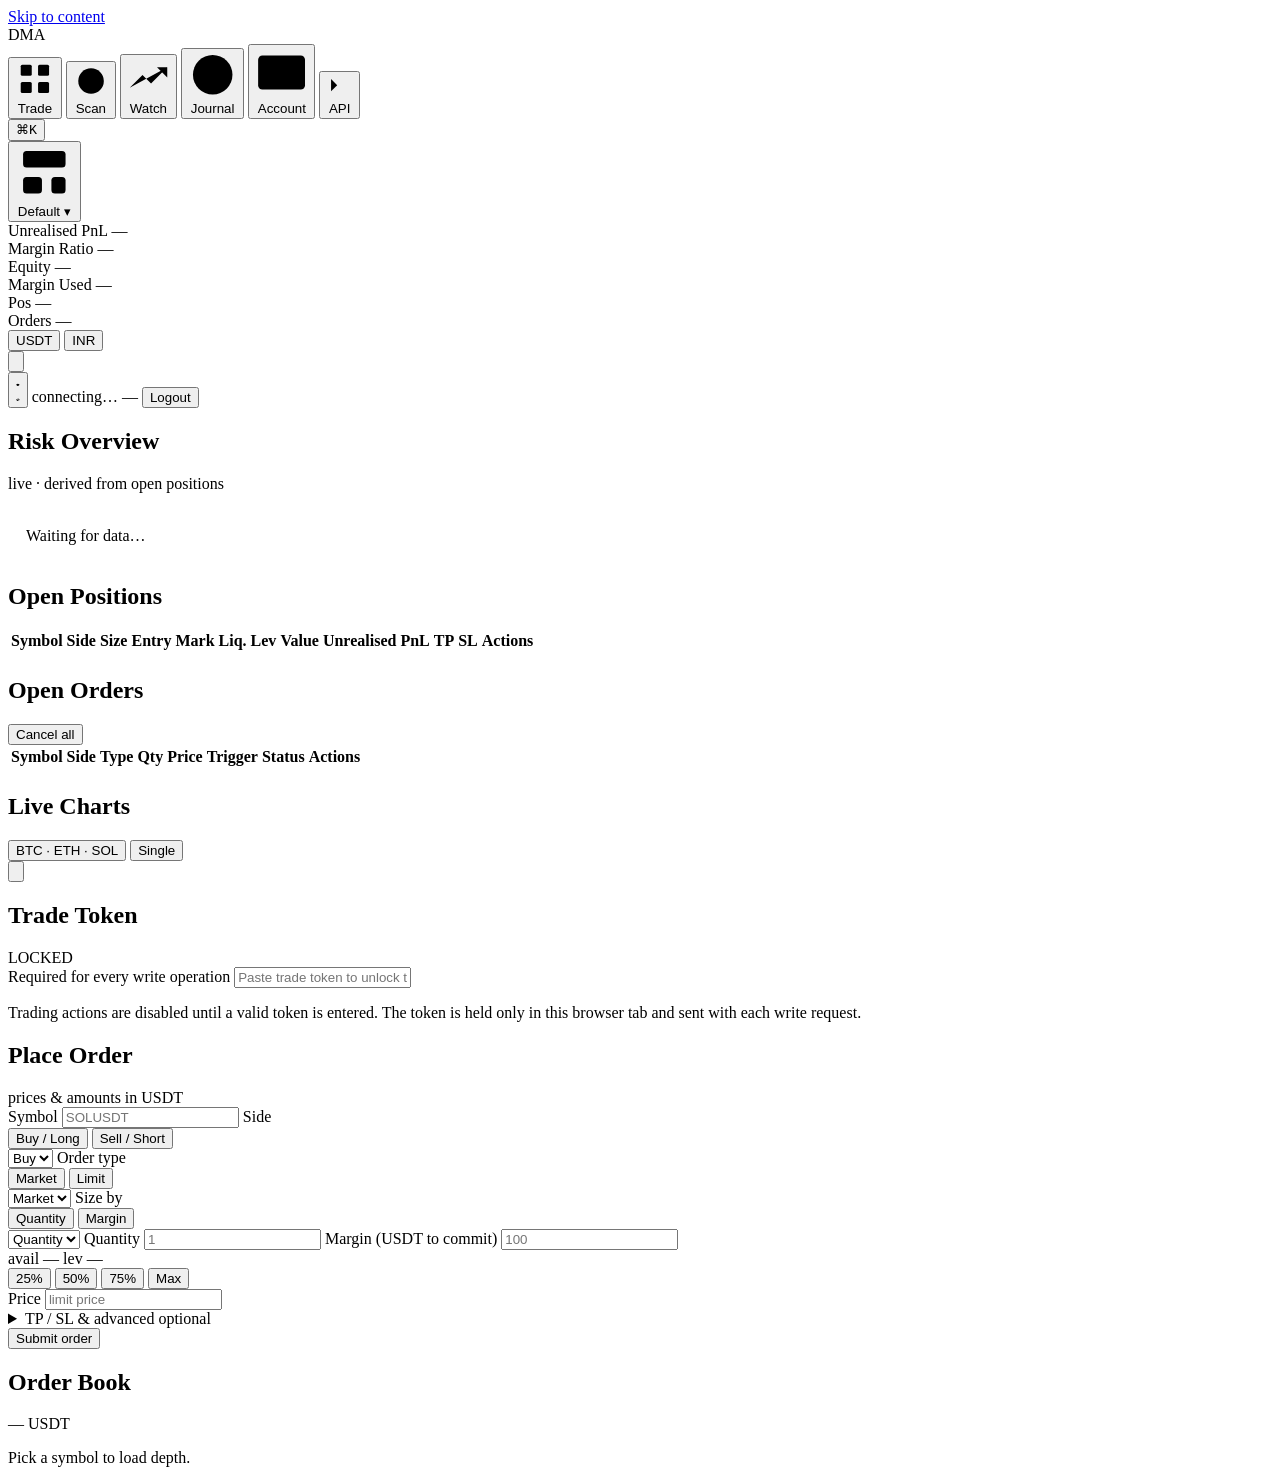
==== commit 313cd8e4: "Latest change" ====
--- a/app/static/index.html
+++ b/app/static/index.html
@@ -24,6 +24,10 @@
         <button class="tab active" data-tab="dashboard" role="tab" id="tab-dashboard" aria-controls="panel-dashboard" aria-selected="true" tabindex="0">
           <svg viewBox="0 0 24 24" aria-hidden="true"><rect x="3" y="3" width="7" height="7" rx="1"/><rect x="14" y="3" width="7" height="7" rx="1"/><rect x="14" y="14" width="7" height="7" rx="1"/><rect x="3" y="14" width="7" height="7" rx="1"/></svg>
           <span>Trade</span>
+        </button>
+        <button class="tab" data-tab="scanner" role="tab" id="tab-scanner" aria-controls="panel-scanner" aria-selected="false" tabindex="-1">
+          <svg viewBox="0 0 24 24" aria-hidden="true"><circle cx="12" cy="12" r="9"/><circle cx="12" cy="12" r="4.5"/><circle cx="12" cy="12" r="0.5"/><line x1="12" y1="3" x2="12" y2="7.5"/><line x1="16" y1="8" x2="19.5" y2="4.5"/></svg>
+          <span>Scan</span>
         </button>
         <button class="tab" data-tab="markets" role="tab" id="tab-markets" aria-controls="panel-markets" aria-selected="false" tabindex="-1">
           <svg viewBox="0 0 24 24" aria-hidden="true"><polyline points="23 6 13.5 15.5 8.5 10.5 1 18"/><polyline points="17 6 23 6 23 12"/></svg>
@@ -369,6 +373,71 @@
           </div>
         </div>
 
+        <!-- ============ MARKET SCANNER ============ -->
+        <!-- Live market-intelligence dashboard: overview cards + a virtualized
+             full-universe screener. READ-ONLY market data fed by /api/scanner
+             (one shared backend poll, zero upstream calls per tab). Nothing in
+             this pane can place, modify or cancel an order. -->
+        <div class="pane" data-pane="scanner" id="panel-scanner" role="tabpanel" aria-labelledby="tab-scanner" hidden>
+          <section class="panel sc-panel">
+            <!-- Preset strip: built-in scans + the user's saved custom scans. -->
+            <div class="sc-presets-row">
+              <div class="sc-presets" id="sc-presets" role="tablist" aria-label="Scanner presets"></div>
+              <span id="sc-status" class="sc-status muted" role="status" aria-live="polite">connecting…</span>
+            </div>
+
+            <!-- Toolbar: fuzzy search · numeric filters · custom scan builder ·
+                 favorites pin · overview cards toggle. -->
+            <div class="sc-toolbar">
+              <div class="sc-search-wrap">
+                <input id="sc-search" type="text" autocomplete="off" spellcheck="false"
+                       placeholder="Search markets…  (press F)" aria-label="Search markets" />
+                <button id="sc-search-clear" class="sc-search-clear" type="button" aria-label="Clear search" hidden>✕</button>
+              </div>
+              <div class="sc-toolbar-right">
+                <button id="sc-filter-btn" class="btn-ghost sm" type="button" aria-haspopup="dialog" aria-expanded="false">
+                  Filters <span id="sc-filter-count" class="sc-filter-count" hidden>0</span>
+                </button>
+                <button id="sc-scan-new" class="btn-ghost sm" type="button" title="Build a custom scan (saved rules)">＋ Scan</button>
+                <button id="sc-alert-btn" class="btn-ghost sm" type="button" title="Scanner alerts — notify only, never a trade">Alerts</button>
+                <button id="sc-pin-favs" class="icon-btn sc-pin" type="button" aria-pressed="false" title="Pin favorites to the top">★</button>
+                <button id="sc-cards-toggle" class="btn-ghost sm" type="button" aria-pressed="true" title="Show or hide the overview cards">Overview</button>
+              </div>
+            </div>
+
+            <!-- Numeric filters popover (all filters combine with the active
+                 preset/scan and search). -->
+            <div id="sc-filter-pop" class="sc-filter-pop" role="dialog" aria-label="Scanner filters" hidden>
+              <div class="sc-filter-grid">
+                <label>Price ≥ <input data-scfilter="priceMin" type="text" inputmode="decimal" autocomplete="off" placeholder="any" /></label>
+                <label>Price ≤ <input data-scfilter="priceMax" type="text" inputmode="decimal" autocomplete="off" placeholder="any" /></label>
+                <label>|24h %| ≥ <input data-scfilter="pct24hAbsMin" type="text" inputmode="decimal" autocomplete="off" placeholder="any" /></label>
+                <label>24h volume ≥ <input data-scfilter="turnoverMin" type="text" inputmode="decimal" autocomplete="off" placeholder="USDT" /></label>
+                <label>15m volatility ≥ % <input data-scfilter="vol15mMin" type="text" inputmode="decimal" autocomplete="off" placeholder="any" /></label>
+                <label>|Funding| ≥ % <input data-scfilter="fundingAbsMin" type="text" inputmode="decimal" autocomplete="off" placeholder="any" /></label>
+              </div>
+              <div class="sc-filter-foot">
+                <span class="muted">Blank = off · symbols missing a filtered metric are excluded</span>
+                <button id="sc-filter-clear" class="btn-ghost sm" type="button">Clear all</button>
+              </div>
+            </div>
+
+            <!-- Overview cards (collapse / drag-to-rearrange; layout is saved
+                 per workspace). Populated by JS. -->
+            <div id="sc-sections" class="sc-sections" aria-label="Market overview"></div>
+
+            <!-- Full-universe screener (virtualized). -->
+            <div class="sc-table">
+              <div class="sc-head" id="sc-head" role="row"></div>
+              <div id="sc-viewport" class="sc-viewport" tabindex="0" role="listbox"
+                   aria-label="All markets — arrow keys navigate, Enter opens chart and book">
+                <div id="sc-spacer" class="sc-spacer"><div id="sc-rows" class="sc-rows"></div></div>
+              </div>
+              <div id="sc-empty" class="sc-empty" hidden></div>
+            </div>
+          </section>
+        </div>
+
         <!-- ============ WATCHLIST / MARKET MONITOR ============ -->
         <div class="pane" data-pane="markets" id="panel-markets" role="tabpanel" aria-labelledby="tab-markets" hidden>
           <section class="panel wl-panel">
@@ -598,6 +667,66 @@
        list edits only — never a trade. -->
   <div id="wl-ctx" class="wl-ctx" role="menu" aria-label="Symbol actions" hidden></div>
 
+  <!-- Scanner symbol context menu — same rules as the watchlist menu: only
+       navigation/display actions and list/alert edits, never a trade. -->
+  <div id="sc-ctx" class="wl-ctx" role="menu" aria-label="Scanner symbol actions" hidden></div>
+
+  <!-- Custom scan builder: named AND/OR rule sets over scanner metrics, saved
+       locally and shown as presets. Filtering only — no rule can trade. -->
+  <div id="sc-scan-overlay" class="modal-overlay" hidden>
+    <div class="modal sc-scan-modal" role="dialog" aria-modal="true" aria-labelledby="sc-scan-title">
+      <h3 id="sc-scan-title">Custom scan</h3>
+      <label>Name
+        <input id="sc-scan-name" type="text" maxlength="40" autocomplete="off" placeholder="e.g. Quiet compressions" />
+      </label>
+      <label>Match
+        <div class="segment" id="sc-scan-mode" role="group" aria-label="Combine conditions with AND or OR">
+          <button type="button" data-val="and" class="seg-neutral" aria-pressed="true">ALL (and)</button>
+          <button type="button" data-val="or" class="seg-neutral" aria-pressed="false">ANY (or)</button>
+        </div>
+      </label>
+      <div id="sc-scan-rules" class="sc-scan-rules"></div>
+      <button id="sc-scan-addrule" class="btn-ghost sm" type="button">＋ Add condition</button>
+      <p id="sc-scan-preview" class="muted sc-scan-preview"></p>
+      <div id="sc-scan-result" class="result-msg" role="status" aria-live="polite"></div>
+      <div class="modal-actions">
+        <button id="sc-scan-delete" class="btn-danger" type="button" hidden>Delete scan</button>
+        <button id="sc-scan-cancel" class="btn-ghost" type="button">Cancel</button>
+        <button id="sc-scan-save" class="btn-primary" type="button">Save scan</button>
+      </div>
+    </div>
+  </div>
+
+  <!-- Scanner alert composer. Alerts are client-side, notify via toasts + the
+       notification center, and NEVER place or modify an order. -->
+  <div id="sc-alert-overlay" class="modal-overlay" hidden>
+    <div class="modal" role="dialog" aria-modal="true" aria-labelledby="sc-alert-title">
+      <h3 id="sc-alert-title">Scanner alert</h3>
+      <p id="sc-alert-context" class="muted"></p>
+      <label>Condition
+        <select id="sc-alert-kind">
+          <option value="top_mover">Symbol enters the Top-10 movers</option>
+          <option value="vol_double">24h volume doubles (from now)</option>
+          <option value="vol15m">15m volatility exceeds (%)</option>
+          <option value="move15m">|15m move| exceeds (%)</option>
+          <option value="funding_abs">|Funding rate| exceeds (%)</option>
+        </select>
+      </label>
+      <label id="sc-alert-value-wrap">Value
+        <input id="sc-alert-value" type="text" inputmode="decimal" autocomplete="off" placeholder="e.g. 2" />
+      </label>
+      <label class="checkbox" id="sc-alert-any-wrap">
+        <input type="checkbox" id="sc-alert-any" /> Watch every market (not just one symbol)
+      </label>
+      <div id="sc-alert-existing" class="alert-existing"></div>
+      <div id="sc-alert-result" class="result-msg" role="status" aria-live="polite"></div>
+      <div class="modal-actions">
+        <button id="sc-alert-cancel" class="btn-ghost" type="button">Close</button>
+        <button id="sc-alert-add" class="btn-primary" type="button">Add alert</button>
+      </div>
+    </div>
+  </div>
+
   <!-- Price-alert composer. Alerts are client-side only and notify via the
        notification center; they NEVER place or modify an order. -->
   <div id="alert-overlay" class="modal-overlay" hidden>
@@ -636,8 +765,10 @@
         <kbd>⌘K</kbd><span>Command palette</span>
         <kbd>W</kbd><span>Workspace switcher (digits 1–9 select inside)</span>
         <kbd>A</kbd><span>Add symbol (on the Watch tab)</span>
+        <kbd>F</kbd><span>Search markets (on the Scan tab)</span>
         <kbd>↑ ↓</kbd><span>Navigate rows, tabs &amp; panels</span>
-        <kbd>Enter</kbd><span>Expand row · activate</span>
+        <kbd>PgUp PgDn</kbd><span>Scanner: jump a page · Home/End first/last</span>
+        <kbd>Enter</kbd><span>Expand row · activate · open chart &amp; book</span>
         <kbd>Esc</kbd><span>Close dialogs · exit fullscreen</span>
         <kbd>?</kbd><span>This reference</span>
       </div>
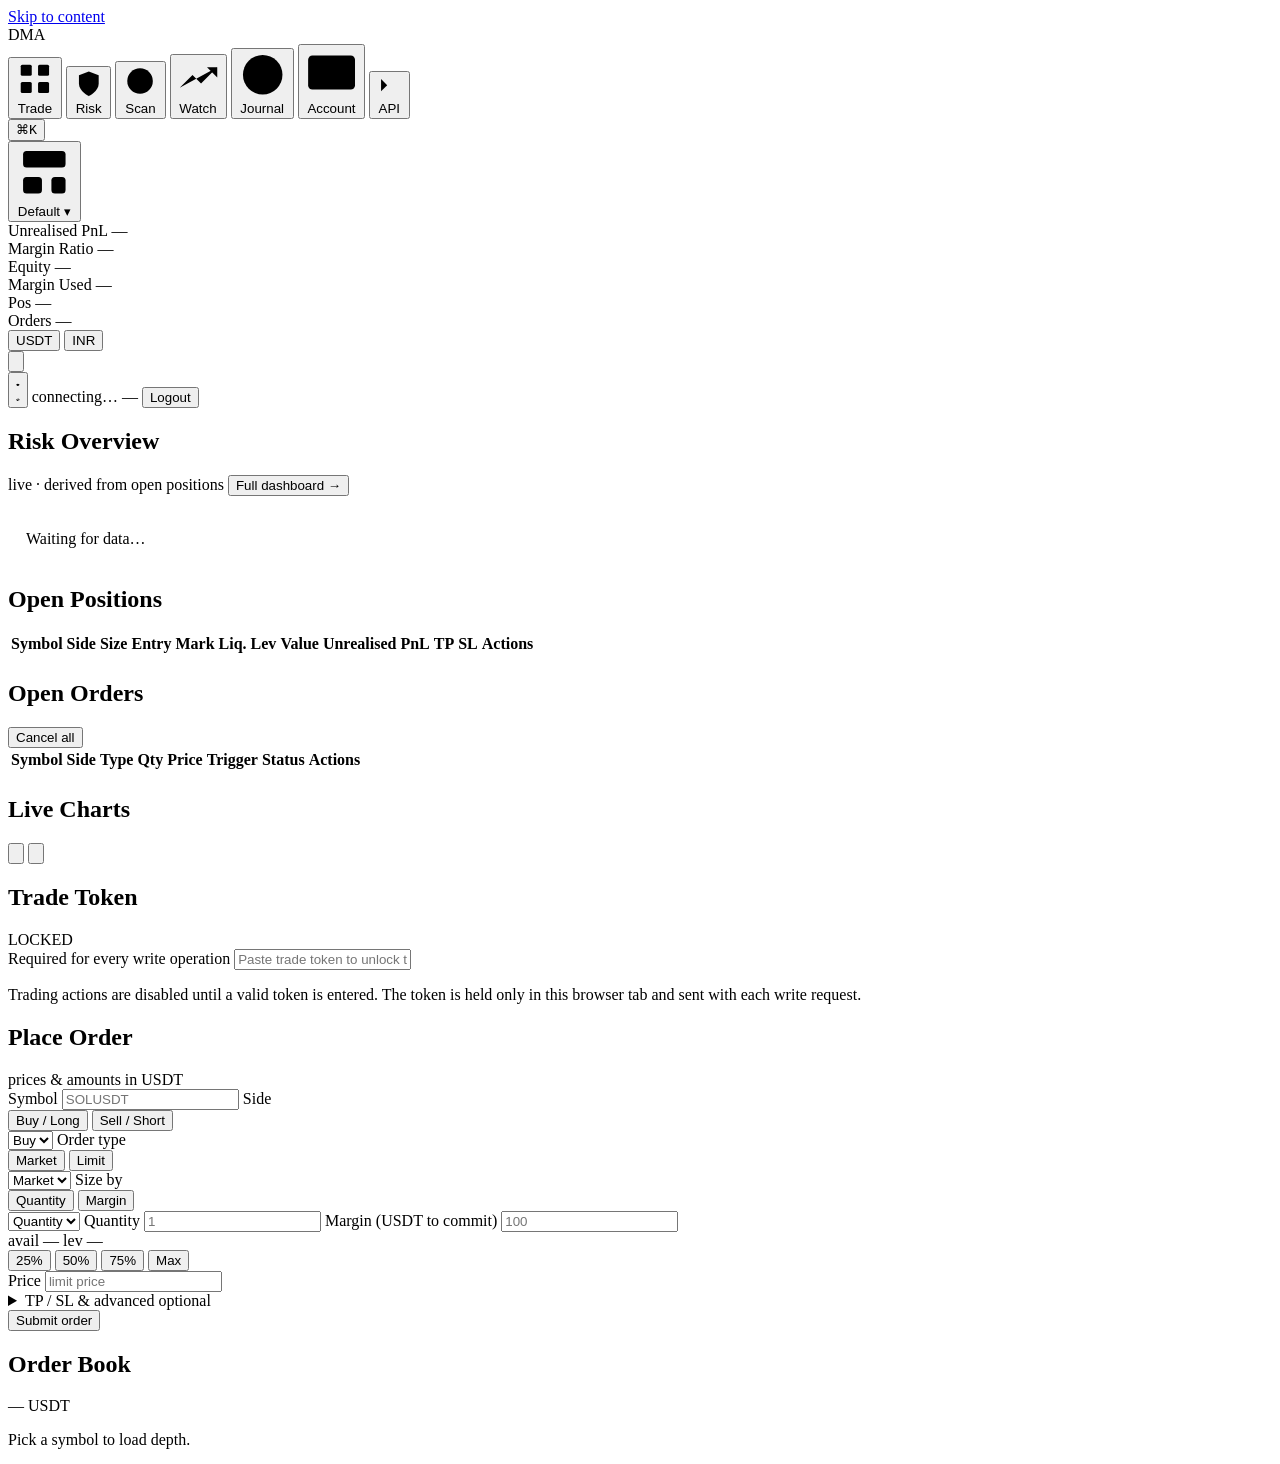
==== commit 55e3cf2c: "point 4,5" ====
--- a/app/static/index.html
+++ b/app/static/index.html
@@ -24,6 +24,10 @@
         <button class="tab active" data-tab="dashboard" role="tab" id="tab-dashboard" aria-controls="panel-dashboard" aria-selected="true" tabindex="0">
           <svg viewBox="0 0 24 24" aria-hidden="true"><rect x="3" y="3" width="7" height="7" rx="1"/><rect x="14" y="3" width="7" height="7" rx="1"/><rect x="14" y="14" width="7" height="7" rx="1"/><rect x="3" y="14" width="7" height="7" rx="1"/></svg>
           <span>Trade</span>
+        </button>
+        <button class="tab" data-tab="risk" role="tab" id="tab-risk" aria-controls="panel-risk" aria-selected="false" tabindex="-1">
+          <svg viewBox="0 0 24 24" aria-hidden="true"><path d="M12 22s8-4 8-10V5l-8-3-8 3v7c0 6 8 10 8 10z"/><line x1="12" y1="8" x2="12" y2="12.5"/><circle cx="12" cy="15.5" r="0.5"/></svg>
+          <span>Risk</span>
         </button>
         <button class="tab" data-tab="scanner" role="tab" id="tab-scanner" aria-controls="panel-scanner" aria-selected="false" tabindex="-1">
           <svg viewBox="0 0 24 24" aria-hidden="true"><circle cx="12" cy="12" r="9"/><circle cx="12" cy="12" r="4.5"/><circle cx="12" cy="12" r="0.5"/><line x1="12" y1="3" x2="12" y2="7.5"/><line x1="16" y1="8" x2="19.5" y2="4.5"/></svg>
@@ -158,6 +162,7 @@
                 <div class="panel-head">
                   <h2>Risk Overview</h2>
                   <span class="muted" id="risk-note">live · derived from open positions</span>
+                  <button type="button" id="rk-open" class="btn-ghost sm rk-openbtn" title="Open the full risk dashboard">Full dashboard →</button>
                 </div>
                 <div id="risk-body" class="risk-body"><p class="muted center" style="padding:18px">Waiting for data…</p></div>
               </section>
@@ -218,25 +223,24 @@
                 </div>
               </section>
 
-              <!-- Live candlestick charts (read-only public market data). -->
+              <!-- Multi-chart workspace (read-only public market data).
+                   Layout picker / link toggles rendered by wireCharts() in
+                   charts.js; every card manages its own symbol + interval. -->
               <section class="panel" id="charts-panel" data-wpanel="charts">
                 <div class="panel-head">
                   <h2>Live Charts</h2>
                   <div class="chart-controls">
-                    <div class="segment chart-seg" id="chart-view" role="group" aria-label="Chart view">
-                      <button type="button" class="seg-neutral active" data-view="grid" aria-pressed="true">BTC · ETH · SOL</button>
-                      <button type="button" class="seg-neutral" data-view="single" aria-pressed="false">Single</button>
-                    </div>
-                    <div class="segment chart-seg" id="chart-sym" role="group" aria-label="Chart symbol" hidden></div>
-                    <!-- Interval buttons rendered by wireCharts() from CHART_INTERVALS. -->
-                    <div class="segment chart-seg" id="chart-iv" role="group" aria-label="Candle interval"></div>
+                    <div class="segment chart-seg mc-layoutseg" id="mc-layouts" role="group" aria-label="Chart layout"></div>
+                    <div class="segment chart-seg mc-linkseg" id="mc-links" role="group" aria-label="Chart link synchronization"></div>
+                    <button type="button" id="mc-add" class="icon-btn" title="Add chart" aria-label="Add chart">
+                      <svg viewBox="0 0 24 24" aria-hidden="true"><line x1="12" y1="5" x2="12" y2="19"/><line x1="5" y1="12" x2="19" y2="12"/></svg>
+                    </button>
                     <button type="button" id="chart-expand" class="icon-btn" title="Expand charts (Esc to exit)" aria-label="Expand charts" aria-pressed="false">
                       <svg viewBox="0 0 24 24" aria-hidden="true"><polyline points="15 3 21 3 21 9"/><polyline points="9 21 3 21 3 15"/><line x1="21" y1="3" x2="14" y2="10"/><line x1="3" y1="21" x2="10" y2="14"/></svg>
                     </button>
                   </div>
                 </div>
-                <div id="charts-grid" class="charts-grid"></div>
-                <div id="charts-single" class="charts-single" hidden></div>
+                <div id="mc-grid" class="mc-grid" aria-label="Chart grid"></div>
               </section>
 
               <!-- Shown only when EVERY main panel is collapsed in the active
@@ -373,6 +377,68 @@
           </div>
         </div>
 
+        <!-- ============ RISK COMMAND CENTER ============ -->
+        <!-- Portfolio risk dashboard (risk.js): metrics/score/alerts all feed
+             off the SAME live dashboard snapshot the tables render (no extra
+             polling); daily context reads the history mirror once a minute
+             while visible. READ-ONLY: nothing in this pane can place, modify
+             or cancel an order — alerts are notifications only. -->
+        <div class="pane" data-pane="risk" id="panel-risk" role="tabpanel" aria-labelledby="tab-risk" hidden>
+          <section class="panel" data-wpanel="rk-head">
+            <div class="panel-head">
+              <h2>Risk Command Center</h2>
+              <div class="rk-headtools">
+                <span class="muted" id="rk-updated" role="status" aria-live="polite"></span>
+                <button type="button" id="rk-alerts-toggle" class="btn-ghost sm" aria-pressed="true">🔔 Alerts armed</button>
+              </div>
+            </div>
+            <div id="rk-head-body" class="rk-body"><p class="muted center" style="padding:22px">Waiting for the live snapshot…</p></div>
+          </section>
+
+          <div class="rk-cols">
+            <section class="panel" data-wpanel="rk-exposure">
+              <div class="panel-head"><h2>Exposure &amp; Allocation</h2><span class="muted">live · exchange values</span></div>
+              <div id="rk-exposure-body" class="rk-body"></div>
+            </section>
+            <section class="panel" data-wpanel="rk-margin">
+              <div class="panel-head"><h2>Margin</h2><span class="muted">live · exchange + derived</span></div>
+              <div id="rk-margin-body" class="rk-body"></div>
+            </section>
+          </div>
+
+          <div class="rk-cols">
+            <section class="panel" data-wpanel="rk-liq">
+              <div class="panel-head"><h2>Liquidation Analysis</h2><span class="muted">exchange mark &amp; liq prices</span></div>
+              <div id="rk-liq-body" class="rk-body"></div>
+            </section>
+            <section class="panel" data-wpanel="rk-conc">
+              <div class="panel-head"><h2>Concentration</h2><span class="muted">derived from exposure</span></div>
+              <div id="rk-conc-body" class="rk-body"></div>
+            </section>
+          </div>
+
+          <section class="panel" data-wpanel="rk-positions">
+            <div class="panel-head"><h2>Position Risk</h2><span class="muted">click a column to sort</span></div>
+            <div id="rk-positions-body" class="rk-body"></div>
+          </section>
+
+          <div class="rk-cols">
+            <section class="panel" data-wpanel="rk-daily">
+              <div class="panel-head"><h2>Daily Risk &amp; Drawdown</h2><span class="muted">history mirror + session</span></div>
+              <div id="rk-daily-body" class="rk-body"></div>
+            </section>
+            <section class="panel" data-wpanel="rk-timeline">
+              <div class="panel-head"><h2>Risk Timeline</h2><span class="muted">this session</span></div>
+              <div id="rk-timeline-body" class="rk-body"></div>
+            </section>
+          </div>
+
+          <section class="panel" data-wpanel="rk-history">
+            <div class="panel-head"><h2>Risk History</h2><span class="muted">session-local series</span></div>
+            <div id="rk-history-body" class="rk-body"></div>
+          </section>
+        </div>
+
         <!-- ============ MARKET SCANNER ============ -->
         <!-- Live market-intelligence dashboard: overview cards + a virtualized
              full-universe screener. READ-ONLY market data fed by /api/scanner
@@ -765,7 +831,10 @@
         <kbd>⌘K</kbd><span>Command palette</span>
         <kbd>W</kbd><span>Workspace switcher (digits 1–9 select inside)</span>
         <kbd>A</kbd><span>Add symbol (on the Watch tab)</span>
-        <kbd>F</kbd><span>Search markets (on the Scan tab)</span>
+        <kbd>F</kbd><span>Search markets (Scan tab) · fullscreen chart (focused chart)</span>
+        <kbd>⌥1–8</kbd><span>Chart layout: 1 · 2 · 2 stacked · 3 · 2×2 · 3×2 · 4×2 · 3×3</span>
+        <kbd>← →</kbd><span>Move between charts (focused chart) · <kbd>R</kbd> reset zoom · <kbd>+ −</kbd> zoom</span>
+        <kbd>⌖</kbd><span>Charts: wheel zooms · drag pans history · double-click resets</span>
         <kbd>↑ ↓</kbd><span>Navigate rows, tabs &amp; panels</span>
         <kbd>PgUp PgDn</kbd><span>Scanner: jump a page · Home/End first/last</span>
         <kbd>Enter</kbd><span>Expand row · activate · open chart &amp; book</span>
@@ -786,6 +855,10 @@
     </div>
   </div>
 
+  <!-- Module scripts first (charts.js = multi-chart, risk.js = risk system);
+       app.js boots them and feeds risk.js every live snapshot. -->
+  <script src="/static/charts.js"></script>
+  <script src="/static/risk.js"></script>
   <script src="/static/app.js"></script>
 </body>
 </html>
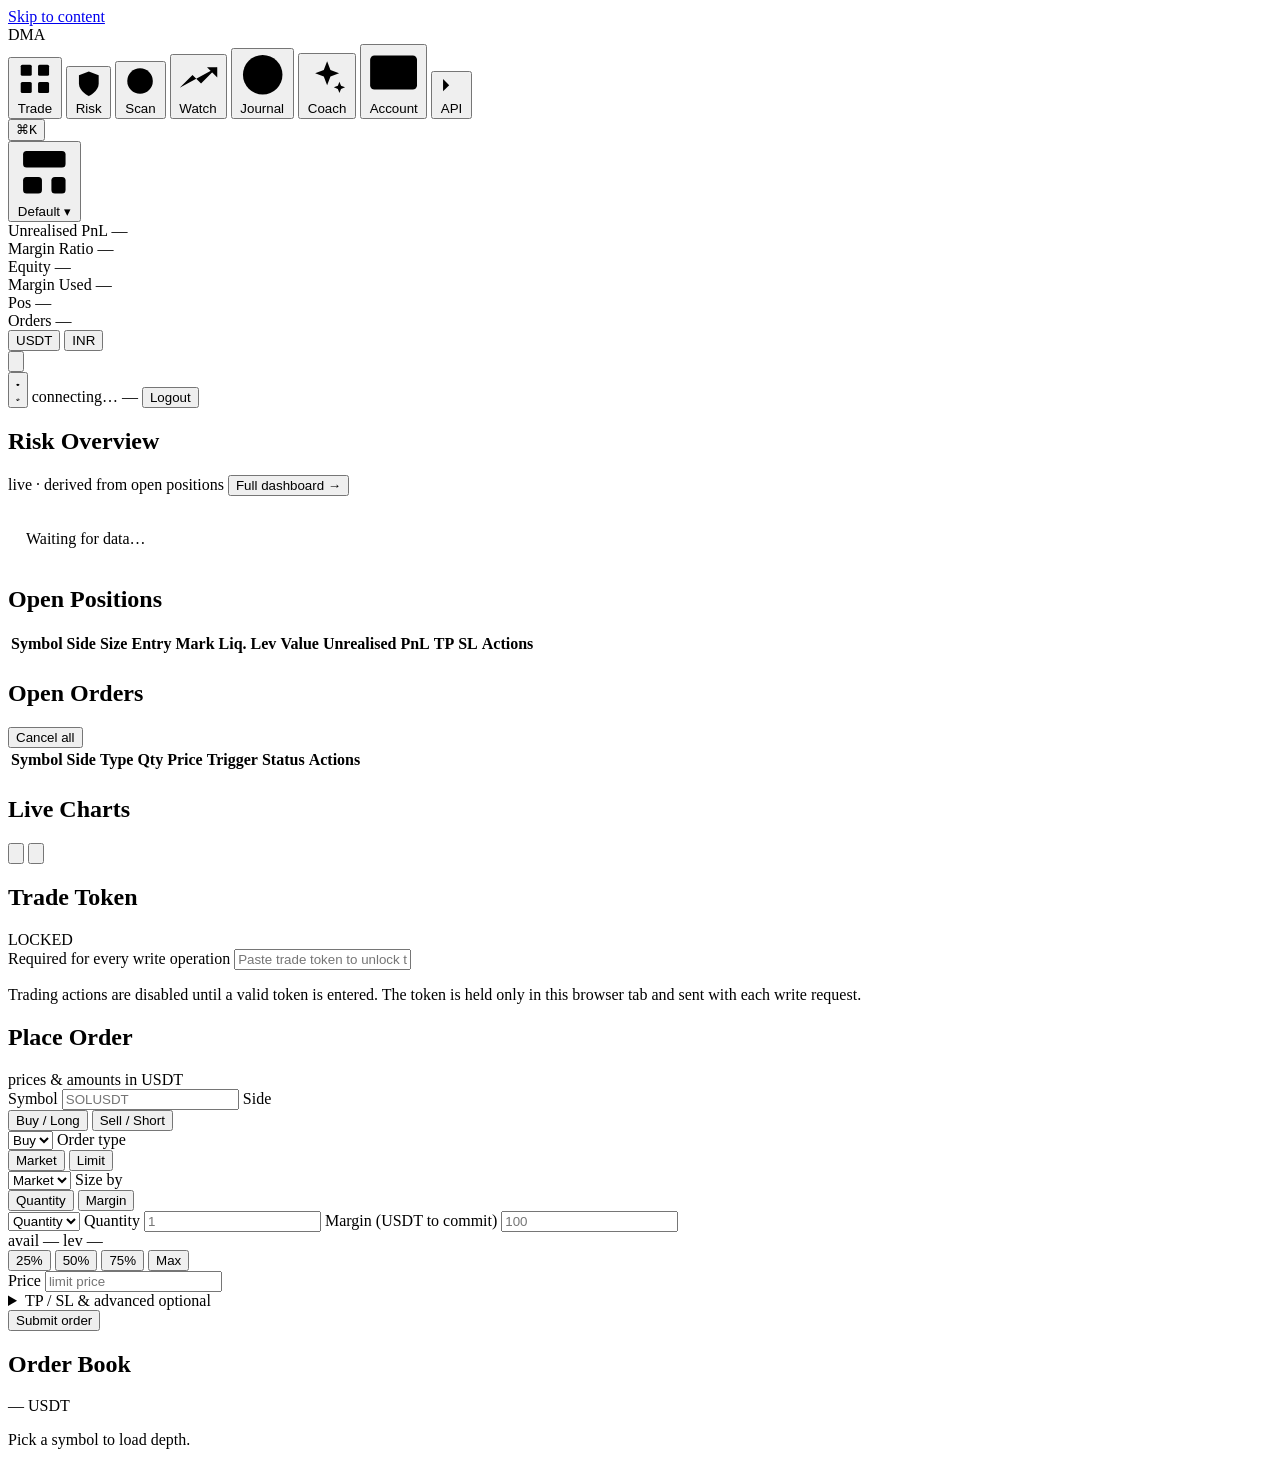
==== commit 7074cf6a: "point 7" ====
--- a/app/static/index.html
+++ b/app/static/index.html
@@ -40,6 +40,10 @@
         <button class="tab" data-tab="history" role="tab" id="tab-history" aria-controls="panel-history" aria-selected="false" tabindex="-1">
           <svg viewBox="0 0 24 24" aria-hidden="true"><circle cx="12" cy="12" r="10"/><polyline points="12 6 12 12 16 14"/></svg>
           <span>Journal</span>
+        </button>
+        <button class="tab" data-tab="ai" role="tab" id="tab-ai" aria-controls="panel-ai" aria-selected="false" tabindex="-1">
+          <svg viewBox="0 0 24 24" aria-hidden="true"><path d="M12 3l1.9 4.9L18.8 9.8l-4.9 1.9L12 16.6l-1.9-4.9L5.2 9.8l4.9-1.9L12 3z"/><path d="M19 14.6l.9 2.3 2.3.9-2.3.9-.9 2.3-.9-2.3-2.3-.9 2.3-.9.9-2.3z"/></svg>
+          <span>Coach</span>
         </button>
         <button class="tab admin-only" data-tab="account" role="tab" id="tab-account" aria-controls="panel-account" aria-selected="false" tabindex="-1">
           <svg viewBox="0 0 24 24" aria-hidden="true"><rect x="1" y="4" width="22" height="16" rx="2"/><line x1="1" y1="10" x2="23" y2="10"/></svg>
@@ -561,32 +565,112 @@
           </section>
         </div>
 
-        <!-- ============ HISTORY / JOURNAL ============ -->
+        <!-- ============ TRADING JOURNAL (data-pane "history" for workspace continuity) ============ -->
         <div class="pane" data-pane="history" id="panel-history" role="tabpanel" aria-labelledby="tab-history" hidden>
-          <section class="panel">
-            <div class="panel-head">
-              <h2>Trading Journal — Closed PnL</h2>
-              <div class="panel-head-actions">
-                <select id="history-range" aria-label="History time range">
+          <section class="panel jn-panel">
+            <div class="panel-head jn-head">
+              <h2>Trading Journal</h2>
+              <span id="jn-synced" class="muted"></span>
+              <div class="panel-head-actions jn-head-actions">
+                <div class="segment jn-viewseg" id="jn-views" role="group" aria-label="Journal view">
+                  <button class="seg-neutral active" data-jnview="overview" aria-pressed="true">Overview</button>
+                  <button class="seg-neutral" data-jnview="trades" aria-pressed="false">Trades</button>
+                  <button class="seg-neutral" data-jnview="calendar" aria-pressed="false">Calendar</button>
+                  <button class="seg-neutral" data-jnview="insights" aria-pressed="false">Insights</button>
+                  <button class="seg-neutral" data-jnview="fills" aria-pressed="false">Fills</button>
+                </div>
+                <select id="jn-range" aria-label="Journal time range">
                   <option value="1">Last day</option>
                   <option value="7">Last week</option>
                   <option value="30" selected>Last month</option>
                   <option value="all">Overall</option>
                   <option value="custom">Custom…</option>
                 </select>
-                <input type="date" id="history-from" aria-label="From date" hidden />
-                <input type="date" id="history-to" aria-label="To date" hidden />
-                <input id="history-filter" placeholder="Filter symbol…" aria-label="Filter history by symbol" />
-                <button id="history-refresh" class="btn-ghost sm">Refresh</button>
-              </div>
-            </div>
-            <div id="history-summary" class="explorer-summary" hidden></div>
-            <div id="history-analytics" class="analytics" hidden></div>
-            <div id="history-closed" class="explorer-result"><p class="muted" style="padding:14px">Open this tab to load history…</p></div>
+                <input type="date" id="jn-from" aria-label="From date" hidden />
+                <input type="date" id="jn-to" aria-label="To date" hidden />
+                <input id="jn-search" placeholder="Search symbol, notes, tags…" aria-label="Search the journal" />
+                <button id="jn-labels" class="btn-ghost sm admin-only" title="Manage tags, strategies and mistake labels">Labels</button>
+                <button id="jn-refresh" class="btn-ghost sm">Refresh</button>
+              </div>
+            </div>
+            <div id="jn-filterbar" class="jn-filterbar" role="group" aria-label="Journal filters">
+              <select id="jn-f-result" aria-label="Filter by result">
+                <option value="all">All results</option>
+                <option value="win">Wins</option>
+                <option value="loss">Losses</option>
+              </select>
+              <select id="jn-f-side" aria-label="Filter by direction">
+                <option value="all">Both sides</option>
+                <option value="long">Longs</option>
+                <option value="short">Shorts</option>
+              </select>
+              <select id="jn-f-status" aria-label="Filter by review status">
+                <option value="all">Any status</option>
+                <option value="queue">Review queue</option>
+                <option value="pending">To review</option>
+                <option value="reviewed">Reviewed</option>
+                <option value="needs_attention">Needs attention</option>
+                <option value="excellent">Excellent</option>
+                <option value="follow_up">Follow-up</option>
+                <option value="noted">Has notes</option>
+                <option value="unjournaled">Unjournaled</option>
+              </select>
+              <select id="jn-f-strategy" aria-label="Filter by strategy"><option value="">Any strategy</option></select>
+              <select id="jn-f-mistake" aria-label="Filter by mistake"><option value="">Any mistake</option></select>
+              <select id="jn-f-conf" aria-label="Minimum confidence">
+                <option value="0">Any confidence</option>
+                <option value="1">Confidence ≥ 1★</option>
+                <option value="2">Confidence ≥ 2★</option>
+                <option value="3">Confidence ≥ 3★</option>
+                <option value="4">Confidence ≥ 4★</option>
+                <option value="5">Confidence 5★</option>
+              </select>
+              <select id="jn-f-rating" aria-label="Minimum rating">
+                <option value="0">Any rating</option>
+                <option value="1">Rating ≥ 1★</option>
+                <option value="2">Rating ≥ 2★</option>
+                <option value="3">Rating ≥ 3★</option>
+                <option value="4">Rating ≥ 4★</option>
+                <option value="5">Rating 5★</option>
+              </select>
+              <select id="jn-sort" aria-label="Sort trades">
+                <option value="time:desc">Newest first</option>
+                <option value="time:asc">Oldest first</option>
+                <option value="pnl:desc">Biggest win</option>
+                <option value="pnl:asc">Biggest loss</option>
+                <option value="rating:desc">Top rated</option>
+                <option value="confidence:desc">Highest confidence</option>
+                <option value="duration:desc">Longest hold</option>
+              </select>
+              <div id="jn-tagbar" class="jn-tagbar" aria-label="Tag filters"></div>
+              <button id="jn-clear" class="btn-ghost sm" hidden>Clear filters</button>
+            </div>
+            <div id="jn-summary" class="explorer-summary" hidden></div>
+            <div id="jn-content" class="jn-content"><p class="muted" style="padding:14px">Open this tab to load your journal…</p></div>
           </section>
-          <section class="panel">
-            <div class="panel-head"><h2>Recent Trades</h2></div>
-            <div id="history-exec" class="explorer-result"><p class="muted" style="padding:14px">—</p></div>
+        </div>
+
+        <!-- ============ AI COACH (read-only intelligence layer) ============ -->
+        <div class="pane" data-pane="ai" id="panel-ai" role="tabpanel" aria-labelledby="tab-ai" hidden>
+          <section class="panel ai-panel">
+            <div class="panel-head ai-head">
+              <h2>AI Coach</h2>
+              <span id="ai-status-badge"></span>
+              <div class="panel-head-actions">
+                <div class="segment ai-viewseg" id="ai-views" role="group" aria-label="AI view">
+                  <button class="seg-neutral active" data-aiview="briefing" aria-pressed="true">Briefing</button>
+                  <button class="seg-neutral" data-aiview="ask" aria-pressed="false">Ask</button>
+                  <button class="seg-neutral" data-aiview="reviews" aria-pressed="false">Reviews</button>
+                  <button class="seg-neutral" data-aiview="patterns" aria-pressed="false">Patterns</button>
+                </div>
+                <select id="ai-range" aria-label="Analysis range">
+                  <option value="7">Last week</option>
+                  <option value="30" selected>Last month</option>
+                  <option value="90">Last quarter</option>
+                </select>
+              </div>
+            </div>
+            <div id="ai-content" class="ai-content"><p class="muted" style="padding:14px">Open this tab to load the AI coach…</p></div>
           </section>
         </div>
 
@@ -855,10 +939,25 @@
     </div>
   </div>
 
-  <!-- Module scripts first (charts.js = multi-chart, risk.js = risk system);
-       app.js boots them and feeds risk.js every live snapshot. -->
+  <!-- Journal label manager (tags / strategies / mistakes — admin only) -->
+  <div id="jn-meta-overlay" class="modal-overlay" hidden>
+    <div class="modal jn-meta-modal" role="dialog" aria-modal="true" aria-labelledby="jn-meta-title">
+      <h3 id="jn-meta-title">Journal labels</h3>
+      <div id="jn-meta-body" class="jn-meta-body"></div>
+      <div class="modal-actions">
+        <button id="jn-meta-close" class="btn-ghost" type="button">Cancel</button>
+        <button id="jn-meta-save" class="btn-primary" type="button">Save</button>
+      </div>
+    </div>
+  </div>
+
+  <!-- Module scripts first (charts.js = multi-chart, risk.js = risk system,
+       journal.js = trading journal, ai.js = AI coach); app.js boots them and
+       feeds risk.js every live snapshot. -->
   <script src="/static/charts.js"></script>
   <script src="/static/risk.js"></script>
+  <script src="/static/journal.js"></script>
+  <script src="/static/ai.js"></script>
   <script src="/static/app.js"></script>
 </body>
 </html>
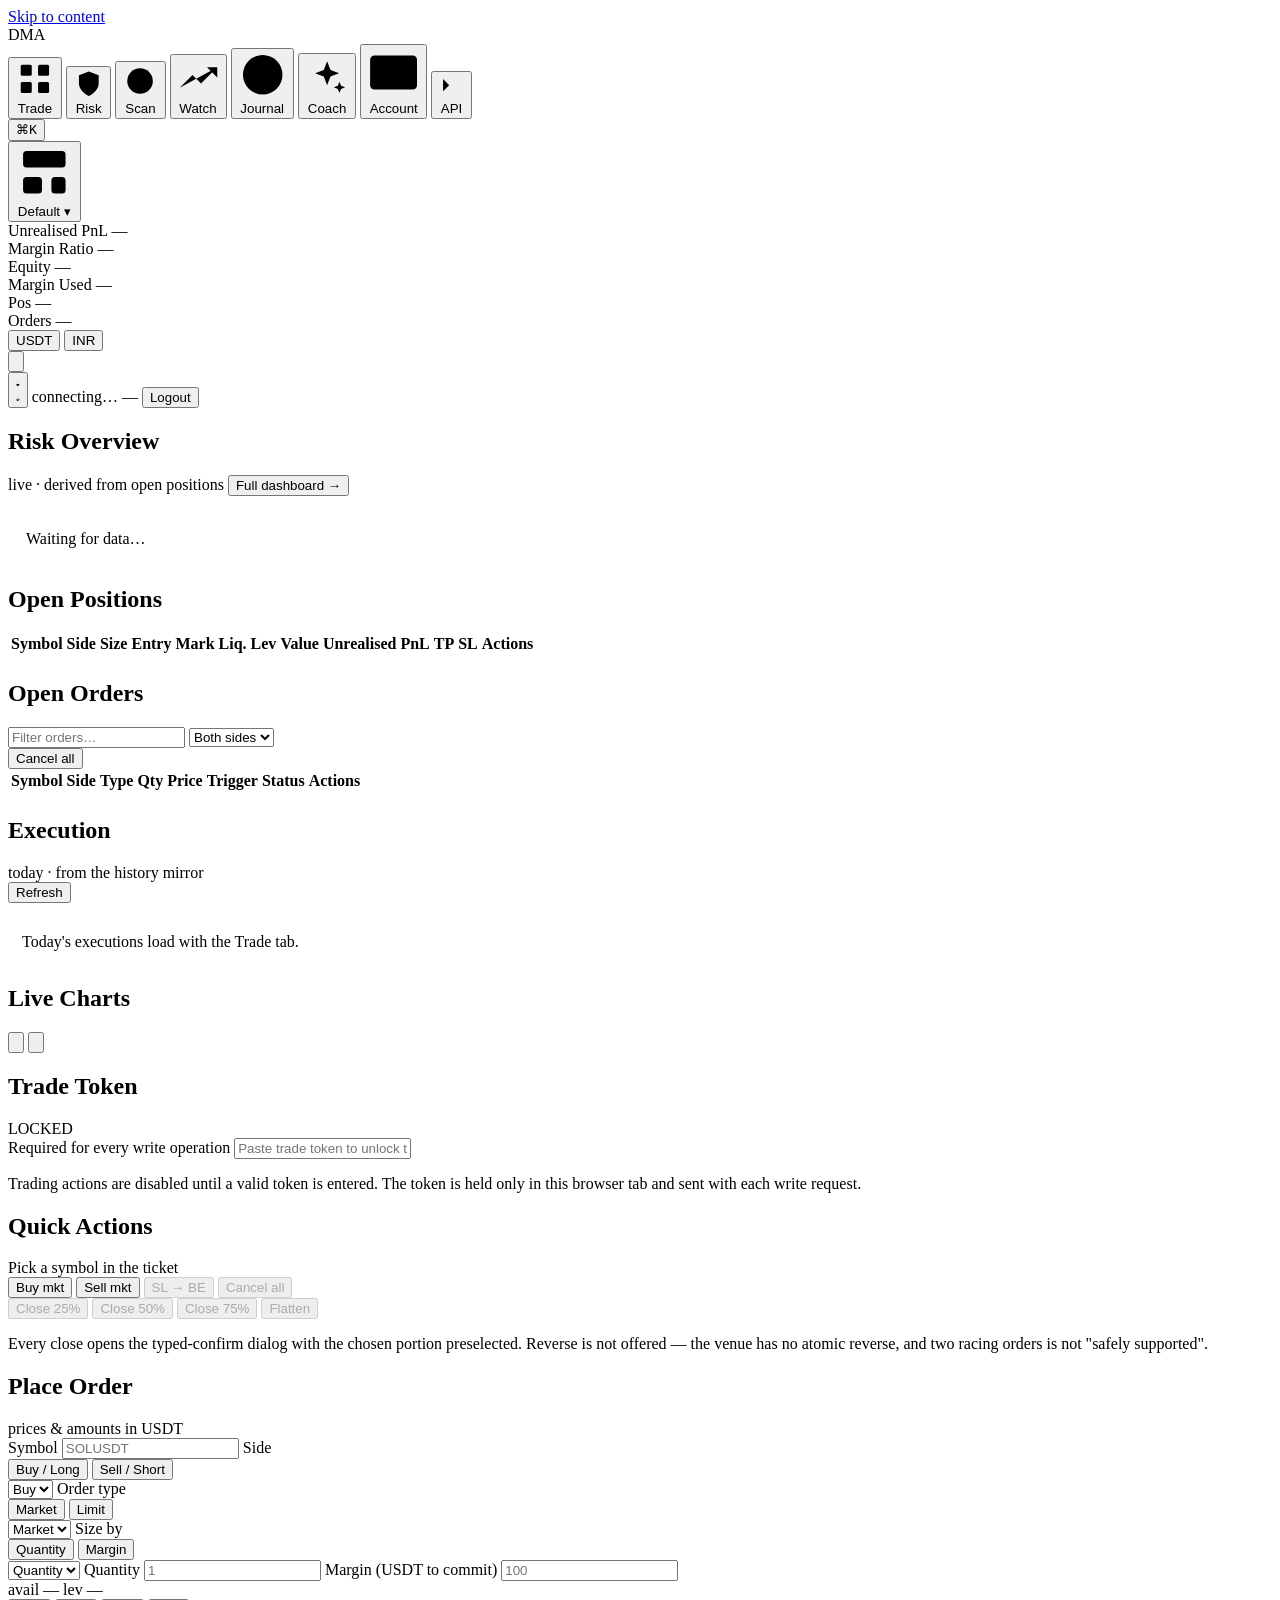
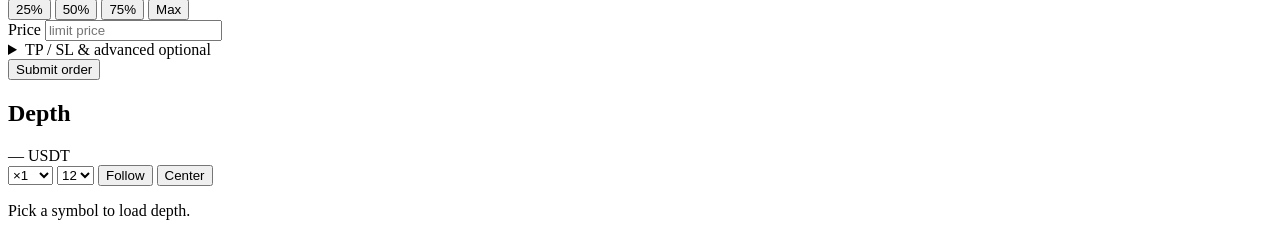
==== commit 966afeee: "point 8" ====
--- a/app/static/index.html
+++ b/app/static/index.html
@@ -204,6 +204,14 @@
               <section class="panel" data-wpanel="orders">
                 <div class="panel-head">
                   <h2>Open Orders</h2>
+                  <div class="panel-head-actions ex-ord-tools">
+                    <input id="ex-ord-search" placeholder="Filter orders…" aria-label="Filter open orders" />
+                    <select id="ex-ord-side" aria-label="Filter orders by side">
+                      <option value="all">Both sides</option>
+                      <option value="Buy">Buy</option>
+                      <option value="Sell">Sell</option>
+                    </select>
+                  </div>
                   <button id="cancel-all-btn" class="btn-danger admin-only">Cancel all</button>
                 </div>
                 <div class="table-wrap">
@@ -227,6 +235,19 @@
                 </div>
               </section>
 
+              <!-- Execution statistics + recent fills (from the history
+                   mirror's day window, shared with the risk tab's fetch). -->
+              <section class="panel" data-wpanel="exec">
+                <div class="panel-head">
+                  <h2>Execution</h2>
+                  <span class="muted">today · from the history mirror</span>
+                  <div class="panel-head-actions">
+                    <button id="ex-exec-refresh" class="btn-ghost sm">Refresh</button>
+                  </div>
+                </div>
+                <div id="ex-exec-body" class="ex-exec-body"><p class="muted center" style="padding:14px">Today's executions load with the Trade tab.</p></div>
+              </section>
+
               <!-- Multi-chart workspace (read-only public market data).
                    Layout picker / link toggles rendered by wireCharts() in
                    charts.js; every card manages its own symbol + interval. -->
@@ -274,7 +295,31 @@
                 </div>
               </section>
 
-              <section class="panel ticket-panel">
+              <!-- Quick actions: prep buttons + shortcuts into the SAME
+                   confirmed flows the tables use (close buttons carry
+                   data-close and preselect a portion in the typed-confirm
+                   dialog; nothing here can bypass a ceremony). -->
+              <section class="panel quick-panel" data-wpanel="quick">
+                <div class="panel-head"><h2>Quick Actions</h2></div>
+                <div class="ex-quick" id="ex-quick">
+                  <div class="ex-qa-context muted" id="ex-qa-context">Pick a symbol in the ticket</div>
+                  <div class="ex-qa-row">
+                    <button id="ex-qa-buy" class="btn-ghost sm ex-qa-buyb" title="Prepare a Buy market order in the ticket (nothing is sent)">Buy mkt</button>
+                    <button id="ex-qa-sell" class="btn-ghost sm ex-qa-sellb" title="Prepare a Sell market order in the ticket (nothing is sent)">Sell mkt</button>
+                    <button id="ex-qa-be" class="btn-ghost sm" disabled title="Open the TP/SL dialog with the break-even preset one click away">SL → BE</button>
+                    <button id="ex-qa-cancelall" class="btn-ghost sm" disabled title="Cancel all open orders (typed confirmation)">Cancel all</button>
+                  </div>
+                  <div class="ex-qa-row">
+                    <button class="btn-danger sm" data-ex-close-pct="25" disabled>Close 25%</button>
+                    <button class="btn-danger sm" data-ex-close-pct="50" disabled>Close 50%</button>
+                    <button class="btn-danger sm" data-ex-close-pct="75" disabled>Close 75%</button>
+                    <button class="btn-danger sm" data-ex-close-pct="100" disabled title="Flatten: close the entire position">Flatten</button>
+                  </div>
+                  <p class="muted ex-qa-note">Every close opens the typed-confirm dialog with the chosen portion preselected. Reverse is not offered — the venue has no atomic reverse, and two racing orders is not "safely supported".</p>
+                </div>
+              </section>
+
+              <section class="panel ticket-panel" data-wpanel="ticket">
                 <div class="panel-head"><h2>Place Order</h2><span class="muted ticket-unit">prices &amp; amounts in USDT</span></div>
                 <form id="order-form" class="form-grid">
                   <label>Symbol
@@ -362,6 +407,7 @@
                     </div>
                   </details>
                   <div id="order-pnl-preview" class="pnl-preview"></div>
+                  <div id="ex-preview" class="ex-preview" role="status" aria-live="polite" hidden></div>
                   <button type="submit" class="btn-primary btn-submit">Submit order</button>
                 </form>
                 <div id="order-result" class="result-msg" role="status" aria-live="polite"></div>
@@ -369,11 +415,29 @@
 
               <section class="panel book-panel" data-wpanel="book">
                 <div class="panel-head">
-                  <h2>Order Book</h2>
+                  <h2>Depth</h2>
                   <span class="panel-head-meta">
                     <span class="muted" id="book-symbol">—</span>
                     <span class="muted book-unit" id="book-unit">USDT</span>
                   </span>
+                  <div class="panel-head-actions ex-ladder-tools">
+                    <select id="ex-group" aria-label="Price grouping (multiples of the tick size)" title="Group ladder levels (× tick size)">
+                      <option value="1" selected>×1</option>
+                      <option value="2">×2</option>
+                      <option value="5">×5</option>
+                      <option value="10">×10</option>
+                      <option value="25">×25</option>
+                      <option value="50">×50</option>
+                    </select>
+                    <select id="ex-rows" aria-label="Ladder rows per side">
+                      <option value="8">8</option>
+                      <option value="12" selected>12</option>
+                      <option value="16">16</option>
+                      <option value="24">24</option>
+                    </select>
+                    <button id="ex-follow" class="btn-ghost sm active" aria-pressed="true">Follow</button>
+                    <button id="ex-center" class="btn-ghost sm" title="Repaint from the freshest depth now">Center</button>
+                  </div>
                 </div>
                 <div id="book-widget" class="book-widget"><p class="muted book-empty">Pick a symbol to load depth.</p></div>
               </section>
@@ -958,6 +1022,7 @@
   <script src="/static/risk.js"></script>
   <script src="/static/journal.js"></script>
   <script src="/static/ai.js"></script>
+  <script src="/static/exec.js"></script>
   <script src="/static/app.js"></script>
 </body>
 </html>
